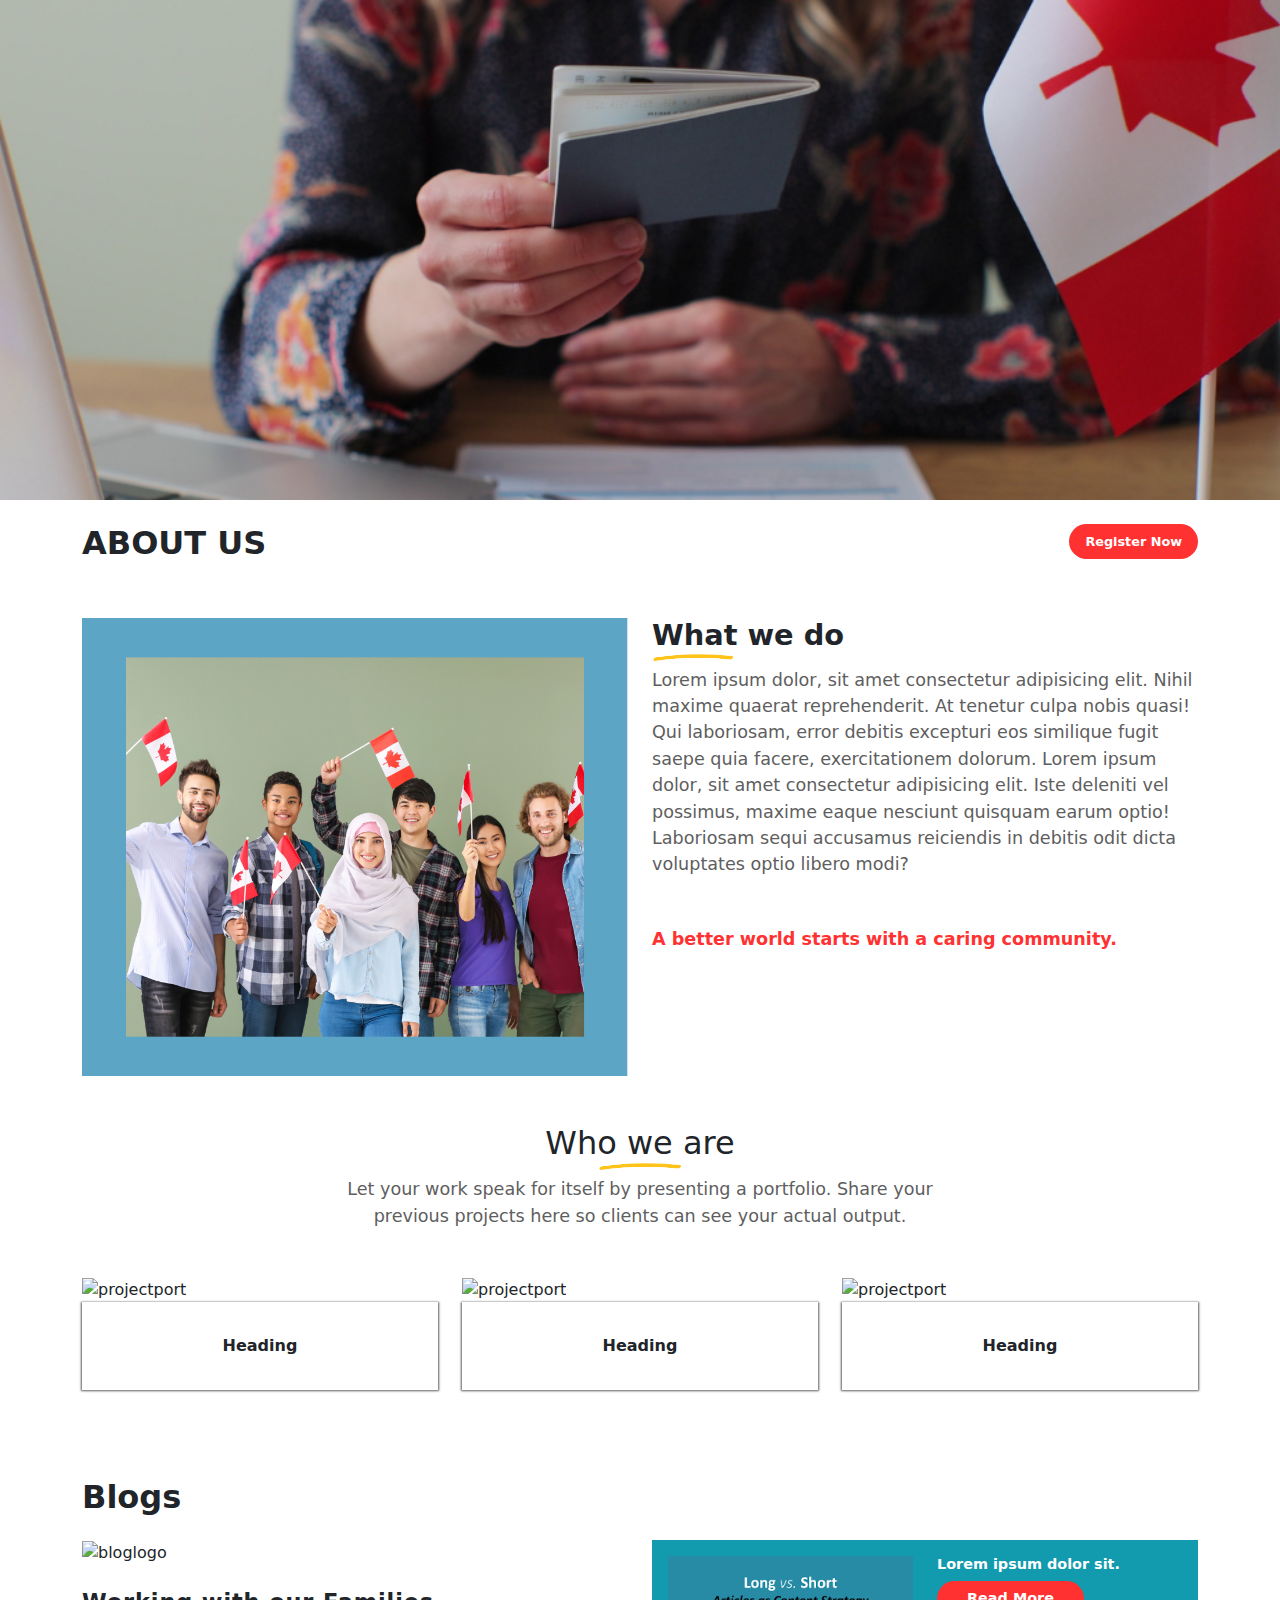
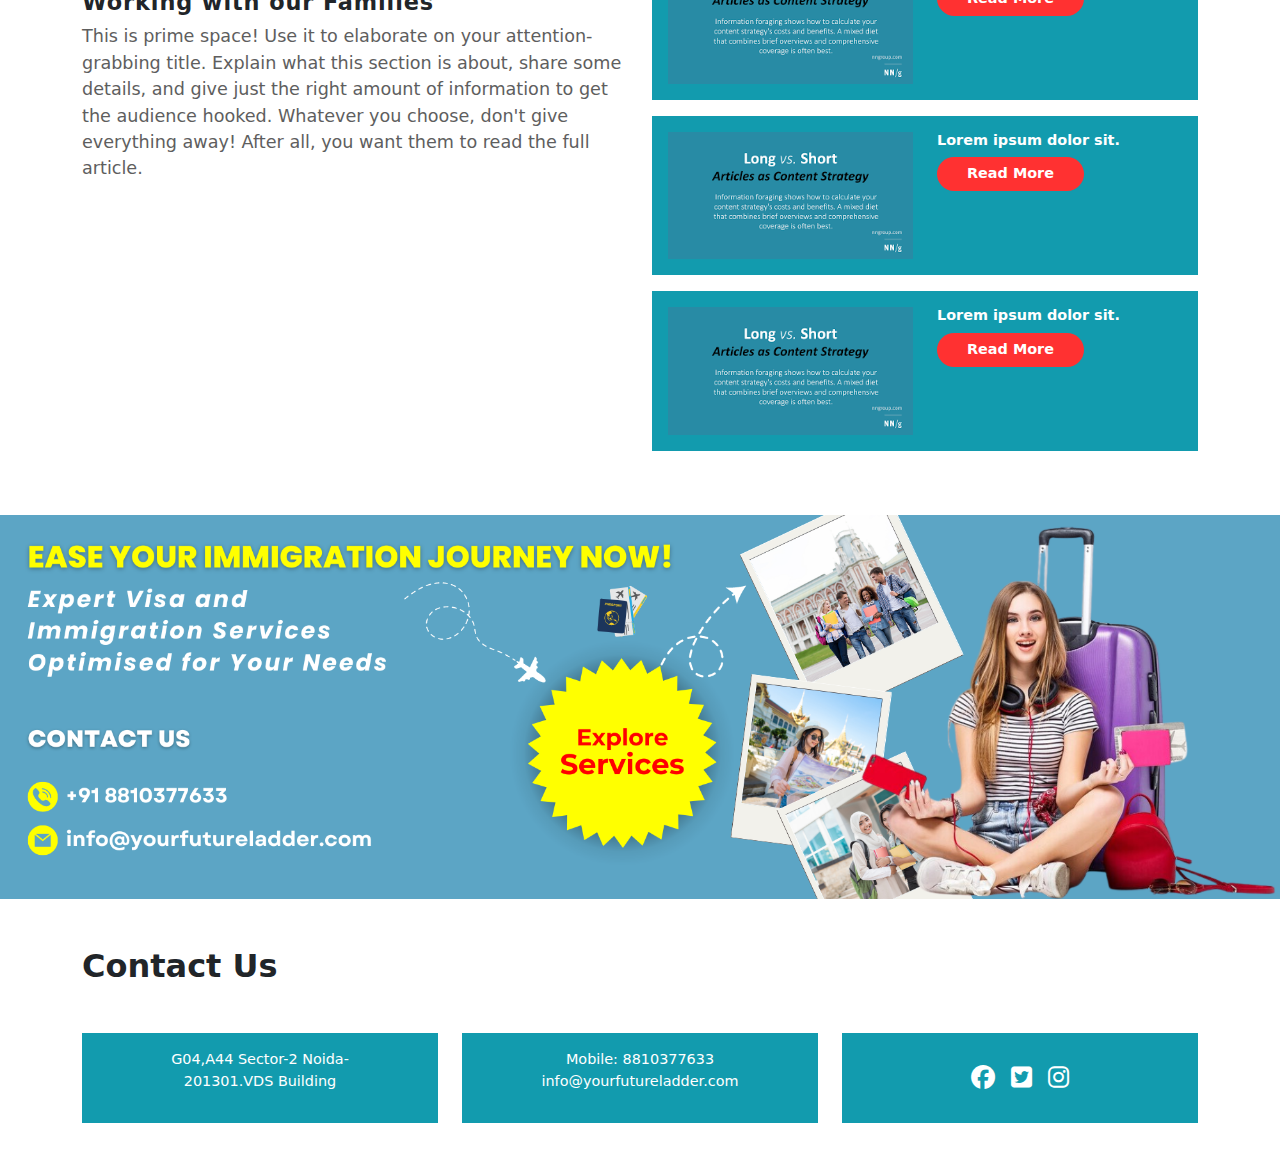
==== Pages/About.html @ d1cf2fad "worked on services, about, pop-up" ====
<!DOCTYPE html>
<html lang="en">
    <head>
        <meta charset="UTF-8">
        <meta name="viewport" content="width=device-width, initial-scale=1.0">
        <link href="https://cdn.jsdelivr.net/npm/bootstrap@5.3.3/dist/css/bootstrap.min.css" rel="stylesheet">
        <script src="https://cdn.jsdelivr.net/npm/bootstrap@5.3.3/dist/js/bootstrap.bundle.min.js"></script>
        <link rel="stylesheet" href="https://cdnjs.cloudflare.com/ajax/libs/font-awesome/6.5.1/css/all.min.css">
        <title>About US</title>
        <link rel="stylesheet" href="../style.css">
    </head>
    <body>
        <section class="AboutUsBanner mb-5">
            <div>
                <img src="../Images/aboutusbg.png" alt="aboutusbg">
            </div>
            <div class="container">
                <div class="row mt-4">
                    <div class="col-lg-6 text-start">
                        <div class="herobanner">
                            <h2 class="aboutHead">ABOUT US</h2>
                        </div>
                    </div>
                    <div class="col-lg-6 text-end">
                        <button class="registerbtn">Register Now</button>
                    </div>
                </div>
            </div>
        </section>
        <section class="Whatdo mb-5">
            <div class="container">
                <div class="row">
                    <div class="col-lg-6 col-md-12 col-sm-12 col-12">
                        <div>
                            <img src="../Images/comunityabt.png" alt="comunityabt">
                        </div>
                    </div>
                    <div class="col-lg-6 col-md-12 col-sm-12 col-12">
                        <div class="rightWrapperlogo">
                            <h4 class="wrapperHead">What we do</h4>
                            <label class="linelogo">
                                <img src="../Images/linelogo.png" alt="linelogo">
                            </label>
                            <p class="wrapperpara mb-5">Lorem ipsum dolor, sit amet consectetur adipisicing elit. Nihil maxime quaerat reprehenderit. At tenetur culpa nobis quasi! Qui laboriosam, error debitis excepturi eos similique fugit saepe quia facere, exercitationem dolorum. Lorem ipsum dolor, sit amet consectetur adipisicing elit. Iste deleniti vel possimus, maxime eaque nesciunt quisquam earum optio! Laboriosam sequi accusamus reiciendis in debitis odit dicta voluptates optio libero modi?</p>
                            <p class="innerpara">A better world starts with a caring community.</p>
                        </div>
                    </div>
                </div>
            </div>
        </section>
        <section class="cardBox mb-5">
            <div class="container">
                <div>
                    <h2 class="whoHead">Who we are</h2>
                    <label class="linelogo">
                        <img src="../Images/linelogo.png" alt="linelogo">
                    </label>
                    <p class="whoPara">Let your work speak for itself by presenting a portfolio. Share your previous projects here so clients can see your actual output.</p>
                </div>
                <div class="row mt-5">
                    <div class="col-lg-4 col-md-12 col-sm-12 col-12 mb-4">
                        <div class="projectPortfolio">
                            <img src="../Images/projectport.jpg" alt="projectport">
                        </div>
                        <div class="projectPortfolio">
                            <p class="projectPara">Heading</p>
                        </div>
                    </div>
                    <div class="col-lg-4 col-md-12 col-sm-12 col-12 mb-4">
                        <div class="projectPortfolio">
                            <img src="../Images/projectport.jpg" alt="projectport">
                        </div>
                        <div class="projectPortfolio">
                            <p class="projectPara">Heading</p>
                        </div>
                    </div>
                    <div class="col-lg-4 col-md-12 col-sm-12 col-12 mb-4">
                        <div class="projectPortfolio">
                            <img src="../Images/projectport.jpg" alt="projectport">
                        </div>
                        <div class="projectPortfolio">
                            <p class="projectPara">Heading</p>
                        </div>
                    </div>
                </div>
            </div>
        </section>
        <section class="Blogs mb-5">
            <div class="container">
                <div class="blogWrapper mb-4">
                    <h2 class="blogHead">Blogs</h2>
                </div>
                <div class="row">
                    <div class="col-lg-6">
                        <div>
                            <img
                                src="../Images/bloglogo.jpg"
                                alt="bloglogo"
                                class="w-100"
                                style="height: 270px;"
                            >
                        </div>
                        <div class="BlogInner mt-4">
                            <h4 class="InnerHead">Working with our Families</h4>
                            <p class="InnerPara">This is prime space! Use it to elaborate on your attention-grabbing title. Explain what this section is about, share some details, and give just the right amount of information to get the audience hooked. Whatever you choose, don't give everything away! After all, you want them to read the full article.</p>
                        </div>
                    </div>
                    <div class="col-lg-6">
                        <div class="Readblogbg mb-3">
                            <div class="row">
                                <div class="col-lg-6">
                                    <div class="blogrightbox">
                                        <img src="../Images/downloadbannerside.png" alt="downloadbannerside" class="w-100">
                                    </div>
                                </div>
                                <div class="col-lg-6">
                                    <div class="blogrightbox">
                                        <h2 class="bloggHead">Lorem ipsum dolor sit.</h2>
                                        <button class="readMorebtn">Read More</button>
                                    </div>
                                </div>
                            </div>
                        </div>
                        <div class="Readblogbg mb-3">
                            <div class="row">
                                <div class="col-lg-6">
                                    <div class="blogrightbox">
                                        <img src="../Images/downloadbannerside.png" alt="downloadbannerside" class="w-100">
                                    </div>
                                </div>
                                <div class="col-lg-6">
                                    <div class="blogrightbox">
                                        <h2 class="bloggHead">Lorem ipsum dolor sit.</h2>
                                        <button class="readMorebtn">Read More</button>
                                    </div>
                                </div>
                            </div>
                        </div>
                        <div class="Readblogbg mb-3">
                            <div class="row">
                                <div class="col-lg-6">
                                    <div class="blogrightbox">
                                        <img src="../Images/downloadbannerside.png" alt="downloadbannerside" class="w-100">
                                    </div>
                                </div>
                                <div class="col-lg-6">
                                    <div class="blogrightbox">
                                        <h2 class="bloggHead">Lorem ipsum dolor sit.</h2>
                                        <button class="readMorebtn">Read More</button>
                                    </div>
                                </div>
                            </div>
                        </div>
                    </div>
                </div>
            </div>
        </section>
        <section class="Banner mb-5">
            <div class="immigrateBanner">
                <img src="../Images/visaimmigrationservice.png" alt="visaimmigrationservice">
            </div>
        </section>
        <section class="ContactUs mb-5">
            <div class="container">
                <div class="ContactTop">
                    <h2 class="contactHead">Contact Us</h2>
                </div>
                <div class="row mt-5">
                    <div class="col-lg-4">
                        <div class="contactabtbg">
                            <p class="contactdetail">G04,A44 Sector-2 Noida-201301.VDS Building</p>
                        </div>
                    </div>
                    <div class="col-lg-4">
                        <div class="contactabtbg">
                            <p class="contactdetail">Mobile: 8810377633</p>
                            <p class="contactdetail">info@yourfutureladder.com</p>
                        </div>
                    </div>
                    <div class="col-lg-4">
                        <div class="contactabtbg d-flex align-items-center justify-content-center">
                            <span>
                                <i class="fa-brands fa-facebook fa-xl mx-2" style="color: #ffffff;"></i>
                            </span>
                            <span>
                                <i class="fa-brands fa-square-twitter fa-xl mx-2" style="color: #ffffff;"></i>
                            </span>
                            <span>
                                <i class="fa-brands fa-instagram fa-xl mx-2" style="color: #ffffff;"></i>
                            </span>
                        </div>
                    </div>
                </div>
            </div>
        </section>
    </body>
</html>
---- style.css ----
* {
    padding: 0px;
    margin: 0px;
    box-sizing: border-box;
    list-style-type: none;
}

html,
body {
    overflow-x: hidden;
}

/************NAVBAR SECTION START**************/

.NavMenu {
    background-color: #ffffff;
    border: 1px solid #ffffff;
}

.Navbar .weblogo img {
    width: 100%;
    mix-blend-mode: multiply;
    height: 50px;
    margin: 10px 0px;
}

.Navbar ul {
    float: right;
}

.Navbar ul #crosslogo {
    display: none;
    color: #ffffff;
}

.Navbar ul li {
    display: inline-block;
    line-height: 70px;
    margin: 0px 20px;
}

.Navbar ul li a {
    font-size: 1.2rem;
    color: #56afd9;
    font-weight: 700;
    text-decoration: none;
}

.Navbar ul li a:hover {
    color: red;
    border-bottom: 1px solid red;
    border-bottom-width: 2px;
    font-weight: 600;
}

.Navbar #logo {
    float: right;
    line-height: 70px;
    color: #56afd9;
    cursor: pointer;
    display: none;
}

.Navbar .connectWith {
    display: inline-block;
    padding: 0.5rem 0.9rem;
    background-color: red;
    color: #fff;
    border: none;
    border-radius: 5px;
    font-size: 0.9rem;
    font-weight: 700;
    text-decoration: none;
    box-shadow: 0 4px 6px rgba(0, 0, 0, 0.1);
    animation: popUp 2s infinite alternate;
}

@keyframes popUp {

    0%,
    100% {
        transform: scale(1);
        box-shadow: 1px 1px 6px 2px #5E5E5E;
    }

    50% {
        transform: scale(1.1);
        box-shadow: 0px 0px 2px 1px #000;
    }
}


/***********TOP HEADER SECTION START************/

.HomeBannerWrapper {
    background: url('./Images/visaimmigrationconsultant.png');
    background-repeat: no-repeat;
    height: 620px;
    background-size: 100%;
}

.HomeBannerWrapper .topBannerRight {
    max-width: 560px;
}

.HomeBannerWrapper .topBannerRight .visaImmigrate {
    color: #ffffff;
    font-weight: bolder;
    text-align: right;
    letter-spacing: 1.5px;
    margin-top: 30px;
    text-transform: capitalize;
    font-size: 1.6rem;
    text-shadow: 0px 1px 0px #000;
}

.HomeBannerWrapper .topBannerRight .consultIndia {
    color: #ffffff;
    font-weight: bolder;
    text-align: right;
    display: block;
    font-size: 2.2rem;

}

.HomeBannerWrapper .topBannerRight .pathChoose .pathChooseHead {
    color: #60a1eb;
    font-weight: bolder;
    text-shadow: 0px 0.5px 0px #000;
}

.HomeBannerWrapper .topBannerRight .pathChoose .pathMenu a:hover {
    transform: scale(1.07);
}

.HomeBannerWrapper .topBannerRight .pathChoose .pathMenu a {
    background-color: #00BF63;
    padding: 0.7rem 0.9rem;
    border-radius: 6px;
    margin-bottom: 25px;
    display: inline-block;
    width: 70%;
    text-decoration: none;
    color: #ffffff;
    font-size: 1rem;
    font-weight: 700;
}

.HomeBannerWrapper .connectUs {
    background-color: red;
    color: #ffffff;
    font-size: 1rem;
    font-weight: 700;
    border: none;
    outline: none;
    padding: 0.5rem 1rem;
    border-radius: 6px;
    width: 40%;
    margin: auto;
    margin-top: 100px;
}

/************FORM BOX SECTION START************/

.FormBox {
    background: url('./Images/FormBoxbg.png');
    background-repeat: no-repeat;
    background-size: cover;
    width: 100%;
}

.FormBox .Consultant {
    font-size: 1.8rem;
    font-weight: bolder;
    letter-spacing: 1px;
    margin-bottom: 20px;
}

.FormBox .bookAppoint {
    font-size: 1.8rem;
    color: red;
    font-weight: bolder;
    letter-spacing: 1px;
}

.FormBox .FormMenu .textLabel {
    font-size: 1.1rem;
    font-weight: 700;
    color: #ffffff;
}

.FormBox .QueryNow .enqueryImmediate {
    border: none;
    outline: none;
    font-size: 0.9rem;
    background-color: red;
    color: #ffffff;
    border-radius: 6px;
    text-decoration: none;
    padding: 0.4rem 0.9rem;
    display: inline-block;
    margin-bottom: 30px;
    font-weight: bolder;
}

.FormBox .FormMenu input[type="text"] {
    width: 100%;
    padding: 0.4rem 0.9rem;
    border: none;
    margin: 6px 0px;
    outline: none;
    border-radius: 6px;
    box-shadow: 0px 0px 2px 0px #5E5E5E;
    font-size: 0.9rem;
}

.FormBox .FormMenu input[type="email"] {
    width: 100%;
    padding: 0.4rem 0.9rem;
    border: none;
    margin: 6px 0px;
    outline: none;
    border-radius: 6px;
    box-shadow: 0px 0px 2px 0px #5E5E5E;
    font-size: 0.9rem;
}

.FormBox .FormMenu textarea {
    width: 100%;
    padding: 0.3rem 0.9rem;
    border: none;
    margin: 6px 0px;
    outline: none;
    border-radius: 6px;
    box-shadow: 0px 0px 2px 0px #5E5E5E;
    font-size: 1rem;
    margin-bottom: 20px;
}

.FormBox .FormMenu select {
    width: 100%;
    padding: 0.4rem 0.9rem;
    border: none;
    margin: 6px 0px;
    outline: none;
    border-radius: 6px;
    box-shadow: 0px 0px 2px 0px #5E5E5E;
    font-size: 1rem;
    margin-bottom: 20px;
}

.FormBox .FormMenu .formErrror {
    font-size: 0.8rem;
    color: red;
    font-weight: 700;
}

.FormBox .FormLogo img {
    width: 100%;
    height: 100%;
    margin-left: 60px;
}

.FormBox .AboutLogo {
    font-size: 2.8rem;
    color: #ffffff;
    font-weight: bolder;
    margin-left: 0px;
    text-align: end;
    line-height: 40px;
}

/*************STUDY VISA CONSULTANT**************/

.studyVisaConsultant .studyVisaHead {
    font-size: 1.8rem;
    font-weight: bolder;
    text-align: center;
    font-weight: 600;
    margin-bottom: 1px;
}

.studyVisaConsultant .studyVisaCont {
    color: #5E5E5E;
    font-weight: 500;
}

.studyVisaConsultant .linelogo {
    display: block !important;
    width: 15%;
    margin: auto;
}

.studyVisaConsultant .linelogo img {
    width: 60%;
    display: block;
    margin-bottom: 5px;
    margin: auto;
}

.studyVisaConsultant .Enquiryimmediate {
    border: none;
    outline: none;
    color: red;
    box-shadow: 0px 0px 2px 0px #5E5E5E;
    padding: 0.3rem 0.9rem;
    text-decoration: none;
    display: block;
    margin: auto;
    width: 20%;
    text-align: center;
    border-radius: 6px;
    font-weight: bolder;
    margin-top: 20px;
}

/************MIGRATION BG INDIA***********/

.migrationbgIndia {
    background: linear-gradient(0deg, #87c7e7, transparent);
    width: 100%;
}

.migrationbgIndia .leadinglogo img {
    width: 705px;
}

.migrationbgIndia .righrSideBox .consultIndia {
    font-size: 1.8rem;
    font-weight: bolder;
    text-align: center;
    letter-spacing: 2px;
    margin-bottom: 1px;
}

.migrationbgIndia .righrSideBox .linelogo {
    display: block !important;
    width: 30%;
    margin: auto;
}

.migrationbgIndia .righrSideBox .linelogo img {
    width: 60%;
    display: block;
    margin-bottom: 5px;
    margin: auto;
}

.migrationbgIndia .aboutLead .box1 {
    background-color: red;
    padding: 0.4rem 0.9rem;
    width: 50%;
    height: 70px;
    border-radius: 6px;
    margin: auto;
    margin-bottom: 10px;
}

.migrationbgIndia .aboutLead .box1 .infocompany {
    font-size: 1.2rem;
    color: #ffffff;
    font-weight: 600;
    text-align: center;
    margin-bottom: 2px;
    margin-top: 4px;
    font-weight: bolder;
}

.migrationbgIndia .aboutLead .box1 .totalwork {
    font-size: 0.8rem;
    color: #ffffff;
    text-align: center;
    margin-bottom: 0px;
    font-weight: bolder;
}

.migrationbgIndia .aboutLead .box2 {
    background-color: red;
    padding: 0.4rem 0.9rem;
    width: 50%;
    height: 70px;
    border-radius: 6px;
    margin: auto;
    margin-bottom: 10px;
}

.migrationbgIndia .aboutLead .box2 .infocompany {
    font-size: 1.2rem;
    color: #ffffff;
    font-weight: 600;
    text-align: center;
    margin-bottom: 2px;
    margin-top: 4px;
    font-weight: bolder;
}

.migrationbgIndia .aboutLead .box2 .totalwork {
    font-size: 0.8rem;
    color: #ffffff;
    text-align: center;
    margin-bottom: 0px;
    font-weight: bolder;
}

.migrationbgIndia .aboutLead .box3 {
    background-color: red;
    padding: 0.4rem 0.9rem;
    width: 50%;
    height: 70px;
    border-radius: 6px;
    margin: auto;
}

.migrationbgIndia .aboutLead .box3 .infocompany {
    font-size: 1.2rem;
    color: #ffffff;
    font-weight: 600;
    text-align: center;
    margin-bottom: 2px;
    margin-top: 4px;
    font-weight: bolder;
}

.migrationbgIndia .aboutLead .box3 .totalwork {
    font-size: 0.8rem;
    color: #ffffff;
    text-align: center;
    margin-bottom: 0px;
    font-weight: bolder;
}

.migrationbgIndia .buisnessPartner img {
    mix-blend-mode: multiply;
    margin: auto;
    width: 900px;
    height: 100px;
}

/*************OUR SERVICES**************/

.OurServices .TopHeadMenu .servicesCont {
    font-size: 1rem;
    color: #000;
    text-align: center;
    margin-bottom: 0px;
    font-weight: 600;
}

.OurServices .TopHeadMenu .OurWork {
    font-size: 1.8rem;
    color: #000;
    text-align: center;
    margin-bottom: 1px;
    font-weight: bolder;
}

.OurServices .TopHeadMenu .linelogo {
    display: block !important;
    width: 30%;
    margin: auto;
}

.OurServices .TopHeadMenu .linelogo img {
    width: 30%;
    display: block;
    margin-bottom: 5px;
    margin: auto;
}

.OurServices .seviceDetailsbg {
    background: linear-gradient(0deg, #87c7e7, transparent);
    width: 100%;
}

.OurServices .detailServiceProvide {
    box-shadow: 0px 0px 2px 0px #5E5E5E;
    padding: 2rem;
    width: 100%;
    background-color: #ffffff;
    border-radius: 6px;
}

.OurServices .detailServiceProvide:hover {
    transform: translateY(-10px);
    transition: all .5s ease-in-out;
    cursor: pointer;
}

.OurServices .detailServiceProvide img {
    width: 25%;
    margin: auto;
    display: block;
    margin-bottom: 15px;
}

.OurServices .detailServiceProvide .workDetail {
    font-size: 1.2rem;
    text-align: center;
    color: #000;
    margin-bottom: 2px;
}

.OurServices .detailServiceProvide .workDetailCont {
    font-size: 0.9rem;
    text-align: center;
}

/************COUNTRIES OFFER**************/

.Countries .counteryhead {
    font-size: 1.8rem;
    color: #000;
    text-align: center;
    margin-bottom: 1px;
    font-weight: bolder;
}

.Countries .linelogo {
    display: block !important;
    width: 30%;
    margin: auto;
}

.Countries .linelogo img {
    width: 30%;
    display: block;
    margin-bottom: 5px;
    margin: auto;
}

.Countries .counteryPara {
    font-size: 0.9rem;
    text-align: center;
    color: #000;
    font-weight: bold;
}

.featured-imagebox {
    margin: 15px 0;
}

.featured-imagebox,
.featured-imagebox .featured-thumbnail {
    position: relative;
    overflow: hidden;
}

.featured-imagebox .featured-thumbnail img {
    -moz-transform: scale(1);
    -webkit-transform: scale(1);
    -ms-transform: scale(1);
    transform: scale(1);
    width: 100%;
    -webkit-transition: all .6s ease-in-out;
    -moz-transition: all .6s ease-in-out;
    -ms-transition: all .6s ease-in-out;
    -o-transition: all .6s ease-in-out;
}

.featured-imagebox:hover .featured-thumbnail img {
    -moz-transform: scale(1.09);
    -webkit-transform: scale(1.09);
    -ms-transform: scale(1.09);
    transform: scale(1.09);
}

.featured-imagebox .featured-content .featured-title h3 {
    text-overflow: ellipsis;
    overflow: hidden;
    display: -webkit-box;
    -webkit-line-clamp: 2;
    -webkit-box-orient: vertical;
}

.prt-box-view-overlay,
.prt-box-view-content-inner {
    position: relative;
    overflow: hidden;
}

.prt-box-view-overlay:before,
.prt-box-view-content-inner:before {
    position: absolute;
    content: "";
    left: 0;
    width: 100%;
    height: 100%;
    text-align: center;
    z-index: 1;
    opacity: 0;
    -webkit-transition: all .4s ease-out;
    transition: all .4s ease-out;
}

div:hover>.prt-box-view-overlay:before,
div:hover>.prt-box-view-content-inner:before {
    opacity: .7;
}

.slick_slider .featured-imagebox {
    margin-bottom: 0;
    margin-top: 0;
}

.bg-base-dark .featured-imagebox .featured-title h3 a,
.bg-base-skin .featured-imagebox .featured-title h3 a {
    color: var(--base-white);
}

.bg-base-dark .featured-imagebox .featured-title h3 a:hover {
    color: var(--base-skin);
}

.bg-base-dark .featured-imagebox .featured-desc p,
.bg-base-skin .featured-imagebox .featured-desc p {
    color: rgba(255, 255, 255, 0.80);
}


/* post */
.featured-imagebox-post {
    overflow: visible;
}

.featured-imagebox-post .featured-content .post-meta span {
    display: inline-block;
    position: relative;
    margin-right: 25px;
    font-size: 14px;
    line-height: 14px;
    margin-bottom: 10px;
}

.featured-imagebox-post .featured-content .post-meta span,
.featured-imagebox-post .featured-content .post-meta span a {
    color: #797979;
}

.featured-imagebox-post .featured-content .post-meta span:last-child {
    margin-right: 0;
}

.featured-imagebox-post .featured-content .post-meta span:not(:last-child):after {
    position: absolute;
    display: inline-block;
    content: "";
    background-color: #cacaca;
    width: 1px;
    height: 100%;
    vertical-align: middle;
    top: 0;
    right: -15px;
}

.featured-imagebox-post .featured-content .post-meta span i {
    padding-right: 4px;
    font-size: 14px;
    line-height: 0;
}

.featured-imagebox-post .featured-content .post-meta span i.fa-comments-o {
    font-size: 16px;
}

.featured-imagebox-post .prt-box-post-date .prt-entry-date {
    color: var(--base-white);
    display: inline-block;
    padding: 20px 8px;
    z-index: 2;
    font-size: 15px;
}

.prt-box-post-date .prt-entry-date .entry-month,
.prt-box-post-date .prt-entry-date .entry-year {
    font-size: 16px;
    line-height: 1;
    display: block;
    font-weight: 700;
    text-transform: capitalize;
}

.post-category {
    display: inline-block;
    border-radius: 6px;
    font-size: 14px;
    line-height: 1;
    padding: 6px 10px;
    color: var(--base-white);
    margin-bottom: 15px;
}

.post-bottom.prt-post-link {
    display: flex;
}

.prt-post-format-video {
    position: relative;
    overflow: hidden;
    padding-bottom: 67.5%;
    padding-top: 25px;
    height: 0;
    border-radius: 5px;
}

.prt-post-format-video iframe {
    position: absolute;
    top: 0;
    left: 0;
    width: 100%;
    height: 100%;
    border: none;
}

/* post-1 */
.featured-imagebox-post.style1 {
    padding: 35px 10px 44px 15px;
    text-align: left;
    margin-left: -80px;
}

.featured-imagebox-post.style1 .post-meta span {
    border-bottom: 1px solid var(--base-bodyfont-color);
    font-size: 13px;
    line-height: 14px;
    font-weight: 500;
    color: var(--base-bodyfont-color);
    text-transform: uppercase;
}

.featured-imagebox-post.style1 .post-meta {
    position: relative;
    margin-bottom: 10px;
}

.featured-imagebox-post.style1 .post-meta:after {
    position: absolute;
    content: "";
    height: 16px;
    width: 1px;
    left: 45px;
    top: 3px;
    background-color: var(--base-bodyfont-color);
    margin-top: 3px;
}

.featured-imagebox-post.style1 .post-meta a {
    padding-right: 23px;
}

.featured-imagebox-post.style1 .featured-title h3 {
    font-size: 26px;
    line-height: 37px;
    position: relative;
}


/* featured-imagebox-services.style1*/
.featured-imagebox-services.style1 {
    position: relative;
    padding-bottom: 20px;
    overflow: hidden;
    padding-right: 2px;
}

.featured-imagebox-services.style1 .featured-thumbnail img {
    transform: translateY(-60px) scale(1.5);
    transition: all 1s ease-in;
}

.featured-imagebox-services.style1 .featured-content {
    position: relative;
    padding: 20px 20px 7px;
    margin: -35px 40px 14px;
    z-index: 2;
    text-align: center;
    background-color: var(--base-white);
    border: 1px solid #dfdfdf;
}

.featured-imagebox-services.style1:hover .featured-thumbnail img {
    transform: translateY(0) scale(1.5);
}

.featured-imagebox-services.style1:hover .featured-details-wrap {
    opacity: 0;
    transform: translateY(100%);
    transition: all 0.5s ease;
}

.featured-imagebox-services.style1 .featured-explore-more {
    text-align: center;
}

.featured-imagebox-services.style1 .featured-explore-more a {
    text-transform: capitalize;
    font-weight: 600;
}

.featured-imagebox-services.style1:hover .services-details-box {
    transform: translateY(-91%);
    opacity: 1;
    transition: all 0.5s ease;
}

.featured-imagebox-services.style1:hover .services-details-box h3 a:not(:hover),
.featured-imagebox-services.style1:hover .services-desc {
    color: var(--base-white);
}

.featured-imagebox-services.style1 .services-details-box {
    transform: translateY(-80%);
    opacity: 0;
    transition: all 0.5s ease;
    margin: 0 40px;
    position: absolute;
}

.featured-imagebox-services.style1 .services-content {
    background-color: var(--base-dark);
    border: none;
    position: static;
    padding: 0;
    text-align: center;
    margin: 0;
    padding-top: 27px;
}

.featured-imagebox-services.style1 .services-details-box .services-content .services-desc {
    border-top: 1px solid rgba(255, 255, 255, 0.11);
    padding: 25px 25px 12px 25px;
    -webkit-transition: all .3s ease 0s;
    -moz-transition: all .3s ease 0s;
    -ms-transition: all .3s ease 0s;
    -o-transition: all .3s ease 0s;
    transition: all .3s ease 0s;
    color: var(--base-white);
    overflow: hidden;
}

.featured-imagebox-services.style1 .services-details-box .services-content .services-desc p {
    overflow: hidden;
    display: -webkit-box;
    -webkit-line-clamp: 3;
    -webkit-box-orient: vertical;
    color: rgba(255, 255, 255, 0.80);
}

.featured-imagebox-services.style1 .services-details-wrap .services-explore-more a {
    padding: 16px 15px 20px;
    display: block;
    text-align: center;
    font-weight: 600;
    text-transform: capitalize;
    color: var(--base-white);
    background-color: var(--base-skin);
}

/* featured-imagebox-services.style2*/

.featured-imagebox-services.style2 {
    overflow: hidden;
}

.featured-imagebox-services.style2 .prt-box-view-overlay:before,
.prt-box-view-content-inner:before {
    content: '';
    background: linear-gradient(to bottom, rgba(0, 0, 0, 0) 0%, rgb(0 0 0) 100%);
    width: 100%;
    height: 100%;
    position: absolute;
    top: 0;
    left: 0;
    z-index: 2;
    opacity: 0.8;
    transition-property: top, opacity;
    transition-duration: .3s;
}

.featured-imagebox-services.style2:hover .featured-thumbnail:before {
    top: 0;
    opacity: 0.5;
}

.featured-imagebox-services.style2 .featured-thumbnail:before {
    content: '';
    background: var(--base-dark);
    height: 100%;
    width: 100%;
    opacity: 0;
    position: absolute;
    left: 0;
    top: 100%;
    z-index: 1;
    transition: border-radius .5s ease-out, top .5s ease-out, opacity .3s ease-out;
}

.featured-imagebox-services.style2:hover .prt-box-view-overlay img {
    transform: scale(1.2);
}

.featured-imagebox-services.style2 .prt-box-view-overlay img {
    transform: scale(1.1);
    transition: all 0.35s ease 0s;
}

.featured-imagebox-services.style2 .featured-content {
    position: absolute;
    top: auto;
    bottom: 0;
    color: var(--base-white);
    padding: 20px 24px 20px 33px;
    z-index: 9;
}

.featured-imagebox-services.style2 .featured-title h3 {
    margin-bottom: 10px;
}

.featured-imagebox-services.style2 .featured-title h3 a {
    color: var(--base-white);
}

.featured-imagebox-services.style2 .featured-content .featured-desc p {
    color: rgb(255, 255, 255, .80);
    overflow: hidden;
    display: -webkit-box;
    -webkit-line-clamp: 2;
    -webkit-box-orient: vertical;
}

/* style1 */
.prt-portfolio-format-video {
    position: relative;
    overflow: hidden;
    padding-bottom: 100%;
    padding-top: 0;
    height: 0;
}

.prt-portfolio-format-video iframe {
    position: absolute;
    top: 0;
    left: 0;
    width: 100%;
    height: 100%;
    border: none;
}

/* process-box */
.featured-imagebox-procedure {
    text-align: center;
    overflow: visible;
}

.featured-imagebox-procedure .featured-thumbnail {
    overflow: hidden;
    display: inline-block;
    margin-bottom: 15px;
}

.featured-imagebox-procedure .featured-thumbnail img {
    border-radius: 50%;
    min-width: auto;
    width: auto;
    transition: all 0.8s ease 0s;
    border-radius: 0;
    overflow: hidden;
}

.featured-imagebox-procedure .featured-thumbnail img,
.featured-imagebox-procedure:hover .featured-thumbnail img {
    transform: unset;
}

.featured-imagebox-procedure .featured-content {
    padding: 5px 15px 0px;
}

.featured-imagebox-procedure .featured-title h3 {
    font-size: 20px;
    line-height: 30px;
    margin-bottom: 8px;
}

.featured-imagebox-procedure .featured-desc p {
    margin-bottom: 0;
}

.featured-imagebox-procedure .process-num span {
    font-size: 14px;
    font-weight: 700;
}

.featured-imagebox-procedure .image-procedure .featured-thumbnail {
    position: relative;
    transition: all 500ms ease;
}

.featured-imagebox-procedure:hover .image-procedure .featured-thumbnail {
    transform: translateY(-10px);
}

.featured-imagebox-procedure .featured-thumbnail {
    position: relative;
    display: inline-block;
    vertical-align: top;
    border-radius: 50%;
    border: 2px solid var(--base-skin);
}

.featured-imagebox-procedure .image-procedure .featured-thumbnail img {
    padding: 15px;
    position: relative;
    overflow: hidden;
    border-radius: 50%;
    height: 200px;
    width: 200px;
}

.featured-imagebox-procedure .featured-thumbnail:after {
    content: '';
    background: rgba(0, 0, 0, 0.3);
    width: 85%;
    height: 85%;
    position: absolute;
    top: 15px;
    left: 15px;
    right: 15px;
    bottom: 15px;
    margin: auto;
    border-radius: 50%;
}

.featured-imagebox-procedure .process-num {
    position: absolute;
    text-align: center;
    top: 45%;
    bottom: auto;
    left: 0;
    right: 0;
}

.featured-imagebox-procedure .process-num .number {
    font-size: 70px;
    font-weight: 700;
    -webkit-text-stroke-width: 1px;
    -webkit-text-stroke-color: var(--base-white);
    -webkit-text-fill-color: transparent;
    position: relative;
    z-index: 1;
}

/*featured-imagebox-team*/
/*style1*/
.featured-imagebox-team.style1 {
    overflow: hidden;
}

.featured-imagebox-team.style1 .featured-imagebox-inner {
    text-align: center;
    position: relative;
    display: block;
    background-color: var(--base-grey);
    padding: 30px 0px 27px;
    border: 1px solid #ced7e4;
    width: calc(100% - 24px);
    transition: all 0.5s ease;
    z-index: 1;
}

.featured-imagebox-team.style1 .featured-thumbnail {
    border-radius: 50%;
    width: 150px;
    height: 150px;
    overflow: hidden;
    margin: 0 auto;
    border: 5px solid var(--base-white);
}

.featured-imagebox-team.style1 .featured-content {
    padding-top: 17px;
}

.featured-imagebox-team.style1 .featured-title h3 {
    margin-bottom: 0;
    transition: all 0.5s ease;
}

.featured-imagebox-team.style1 .featured-title span {
    transition: all 0.5s ease;
}

.featured-imagebox-team.style1 .featured-imagebox-inner:before {
    position: absolute;
    content: '';
    background-color: var(--base-dark);
    width: 100%;
    height: 100%;
    left: 0px;
    top: 0px;
    right: 0px;
    bottom: 0px;
    margin: auto;
    transform: scale(0);
    transition: all 0.5s ease;
    z-index: -1;
}

.featured-imagebox-team.style1 .prt-media-link {
    background-color: var(--base-white);
    width: 47px;
    text-align: center;
    border-radius: 30px;
    position: absolute;
    z-index: 3;
    right: -23px;
    top: 50%;
    transform: translateY(-50%);
    border: 1px solid #ced7e4;
}

.featured-imagebox-team.style1 .prt-link-mail,
.featured-imagebox-team.style1 .media-block {
    text-align: center;
    display: block;
    padding: 16px 5px 12px;
}

.featured-imagebox-team.style1 .prt-link-mail:after {
    position: absolute;
    content: '';
    background-color: #e9e9e9;
    width: 34px;
    height: 1px;
    left: 5px;
    bottom: 52px;
}

.featured-imagebox-team.style1 .media-block {
    position: relative;
}

.featured-imagebox-team.style1 .media-block .social-icons {
    position: absolute;
    display: flex;
    align-items: center;
    justify-content: center;
    top: 8px;
    right: 50px;
    height: 46px;
    width: 100px;
    padding: 15px 0 15px;
    background-color: var(--base-white);
    border-radius: 5px;
    opacity: 0;
    visibility: hidden;
    box-shadow: 0px 0px 30px 0px rgb(0 0 0 / 10%);
    transition: all 0.5s ease;
    list-style-type: none;
}

.featured-imagebox-team.style1 .media-block .social-icons:before {
    position: absolute;
    content: '';
    background-color: var(--base-white);
    width: 10px;
    height: 10px;
    top: 17px;
    right: -4px;
    transform: rotate(45deg);
}

.featured-imagebox-team.style1:hover .featured-title h3 a,
.featured-imagebox-team.style1:hover .featured-title span {
    color: var(--base-white);
    transition: all 0.5s ease;
}

.featured-imagebox-team.style1:hover .featured-imagebox-inner:before {
    transform: scale(1.0);
    transition: all 0.5s ease;
}

.featured-imagebox-team.style1:hover .featured-thumbnail img {
    transform: scale(1.0);
}

.featured-imagebox-team.style1 .media-block:hover .social-icons {
    visibility: visible;
    opacity: 1;
    right: 60px;
    transition: all 0.5s ease;
}

.featured-imagebox-team.style1 .media-btn i:hover {
    color: var(--base-skin);
}

/*style2*/
.featured-imagebox-team.style2 {
    position: relative;
}

.featured-imagebox-team.style2 .featured-content {
    background-color: var(--base-white);
    text-align: center;
    padding: 15px 0;
}

.featured-imagebox-team.style2 .featured-title h3 {
    font-size: 18px;
    line-height: 20px;
    font-weight: 600;
    margin-bottom: 0;
}

.featured-imagebox-team.style2 .featured-content .prt-media-link {
    position: absolute;
    top: 0;
    left: -40px;
    right: auto;
    padding: 10px;
    margin-top: 0;
    opacity: 0;
    z-index: 9;
    background-color: var(--base-dark);
    -webkit-transition: .5s all ease;
    -ms-transition: .5s all ease;
    -moz-transition: .5s all ease;
    -o-transition: .5s all ease;
    transition: .5s all ease;
}

.featured-imagebox-team.style2 .social-icons li {
    display: block;
    list-style: none;
    font-size: 16px;
}

.featured-imagebox-team.style2 .social-icons li a {
    font-size: 14px;
    color: var(--base-white);
    position: relative;
}

.featured-imagebox-team.style2 .social-icons li a:hover {
    color: var(--base-skin);
}

.featured-imagebox-team.style2:hover .featured-content .prt-media-link {
    opacity: 1;
    left: 0;
}

/*featured-imagebox-tab*/
.featured-imagebox-tab .featured-content {
    text-align: center;
    padding: 23px 25px 0;
}

.featured-imagebox-tab .featured-title h3 {
    font-size: 22px;
    line-height: 30px;
    font-weight: 500;
    margin-bottom: 10px;
}

.featured-imagebox-tab .featured-desc p {
    margin-bottom: 0;
    overflow: hidden;
    display: -webkit-box;
    -webkit-line-clamp: 2;
    -webkit-box-orient: vertical;
}

.featured-imagebox-tab .img-thumbnail {
    height: 55px;
    width: 55px;
    border-radius: 50%;
    text-align: center;
    border: 3px solid #fff;
    background-size: cover;
    background-repeat: no-repeat;
    position: absolute;
    top: 10px;
    right: 10px;
    transition: all 500ms ease;
    -webkit-box-shadow: 0 1px 2px rgb(0 0 0 / 8%);
    box-shadow: 0 1px 2px rgb(0 0 0 / 8%);
}

.featured-imagebox-tab .featured-thumbnail img {
    transform: translateY(0) scale(1.0);
    transition: transform 0.5s ease-in-out;
}

.featured-imagebox-tab:hover .featured-thumbnail img {
    transform: translateY(-12px) scale(1.0);
    transition: transform 0.5s ease-in-out;
}

.featured-imagebox-tab:hover .img-thumbnail {
    transform: rotateY(180deg);
}

/* portfolio-1 */
.featured-imagebox-portfolio.style1 {
    position: relative;
}

.featured-imagebox-portfolio.style1 .featured-thumbnail {
    display: block;
    position: relative;
    overflow: hidden;
}

.featured-imagebox-portfolio.style1 .featured-thumbnail img {
    width: 100%;
    height: 100%;
    object-fit: cover;
    transition: transform 0.5s ease-in-out;
    transform: translateY(-30px) scale(1.5);
}

.featured-imagebox-portfolio.style1 .featured-thumbnail:after {
    content: '';
    background-color: rgba(0, 5, 7, 1);
    opacity: 0.4;
    width: 100%;
    height: 100%;
    position: absolute;
    top: 0;
    left: 0;
    z-index: 2;
    transition: all 0.5s ease;
}

.featured-imagebox-portfolio.style1 .featured-title h3 {
    text-align: center;
    position: absolute;
    bottom: auto;
    top: 45%;
    left: 0;
    right: 0;
    z-index: 2;
    font-size: 20px;
}

.featured-imagebox-portfolio.style1 .featured-content h3 a {
    color: #ffffff;
    background-image: linear-gradient(#ffffff, #ffffff, #ffffff,
            #ffffff);
    display: inline;
    background-size: 0% 1px, 0 1px;
    background-position: 100% 100%, 0 100%;
    background-repeat: no-repeat;
    transition: background-size 0.4s linear;
    text-decoration: none;
}

.featured-imagebox-portfolio.style1 .featured-content h3 a:hover {
    background-size: 0 1px, 100% 1px;
    color: #ffffff !important;
}

.featured-imagebox-portfolio.style1:hover img {
    transform: translateY(0) scale(1.5);
}

.featured-imagebox-portfolio.style1 .featured-imagebox-wrapper:after {
    content: "";
    position: absolute;
    top: 0;
    left: 0;
    width: 100%;
    height: 100%;
    overflow: hidden;
    background-color: var(--base-dark);
    opacity: 0;
    transform: translateY(-40px) scale(1.5);
    transition: all 1s ease-in;
}

.featured-imagebox-portfolio.style1:hover .featured-imagebox-wrapper:after {
    opacity: 1;
    opacity: 0.2;
    transform: translateY(0) scale(1.5);
}

.featured-imagebox-portfolio.style1:hover .featured-thumbnail {
    -webkit-transform: scale(1);
    transform: scale(1);
}

/*blog*/

/* style1 */
.featured-imagebox-blog.style1 {
    margin: 15px 0 7px;
}

.featured-imagebox-blog.style1 .featured-thumbnail {
    display: inline-block;
    position: relative;
    overflow: hidden;
}

.featured-imagebox-blog.style1 .featured-thumbnail:after {
    content: '';
    background-color: rgba(255, 255, 255, 0.2);
    opacity: 0;
    width: 100%;
    height: 100%;
    position: absolute;
    top: 0;
    left: 0;
    z-index: 2;
    transition: all 0.5s ease;
}

.featured-imagebox-blog.style1 .featured-content .post-meta {
    margin-bottom: 13px;
}

.featured-imagebox-blog.style1 .featured-content .post-meta a {
    font-size: 13px;
    line-height: 14px;
    font-weight: 500;
    text-transform: uppercase;
    position: relative;
    color: var(--base-bodyfont-color);
}

.featured-imagebox-blog.style1 .featured-content .post-meta a span {
    padding-bottom: 2px;
    border-bottom: 1px solid var(--base-bodyfont-color);
}

.featured-imagebox-blog.style1 .featured-content .post-meta a:first-child {
    padding-right: 23px;
}

.featured-imagebox-blog.style1 .featured-content .post-meta a:first-child:after {
    position: absolute;
    content: "";
    height: 14px;
    width: 1px;
    right: 12px;
    top: 0;
    background-color: var(--base-bodyfont-color);
    margin-top: 3px;
}

.featured-imagebox-blog.style1 .featured-content {
    padding: 60px 53px 44px 50px;
}

.featured-imagebox-blog.style1 .featured-title h3 {
    font-size: 26px;
    line-height: 37px;
}

.featured-imagebox-blog.style1:hover .featured-thumbnail:after {
    opacity: 1;
}

.featured-imagebox-blog.style1 .featured-title h3 a:hover {
    color: var(--base-skin);
}

/*style2*/
.featured-imagebox-blog.style2 .featured-thumbnail {
    width: 25%;
}

.featured-imagebox-blog.style2 .featured-thumbnail,
.featured-imagebox-blog.style2 .featured-content {
    display: table-cell;
    vertical-align: middle;
}

.featured-imagebox-blog.style2 .featured-content {
    padding: 0 15px 0 15px;
}

.featured-imagebox-blog.style2 .featured-title h3 {
    margin-bottom: 0px;
    display: -webkit-box;
    -webkit-line-clamp: 2;
    -webkit-box-orient: vertical;
    overflow: hidden;
    text-overflow: ellipsis;
}

.featured-imagebox-blog.style2 .featured-content .post-meta {
    margin-bottom: 5px;
}

.featured-imagebox-blog.style2 .featured-content .post-meta a {
    font-size: 13px;
    line-height: 14px;
    font-weight: 500;
    text-transform: uppercase;
    position: relative;
    color: var(--base-bodyfont-color);
}

.featured-imagebox-blog.style2 .featured-content .post-meta a span {
    padding-bottom: 2px;
    border-bottom: 1px solid var(--base-bodyfont-color);
}

.featured-imagebox-blog.style2 .featured-content .post-meta a:first-child {
    padding-right: 23px;
}

.featured-imagebox-blog.style2 .featured-content .post-meta a:first-child:after {
    position: absolute;
    content: "";
    height: 14px;
    width: 1px;
    right: 12px;
    top: 0;
    background-color: var(--base-bodyfont-color);
    margin-top: 3px;
}

/*style3*/
.featured-imagebox-blog.style3 {
    margin: 0 0 60px 0;
    overflow: visible;
}

.featured-imagebox-blog.style3 .prt-box-post-date {
    height: 75px;
    width: 75px;
    padding-top: 16px;
    padding-bottom: 12px;
    z-index: 1;
    color: var(--base-dark);
    text-align: center;
    position: absolute;
    top: auto;
    bottom: -30px;
    left: 0;
    right: 0;
    margin: auto;
    z-index: 9;
    overflow: hidden;
    border-top: 3px solid var(--base-skin);
    background-color: #5E5E5E;
    transition: all 0.5s;
}

.featured-imagebox-blog.style3 .prt-box-post-date span {
    font-weight: 600;
    font-size: 31px;
    line-height: 20px;
}

.featured-imagebox-blog.style3 .prt-box-post-date label {
    font-weight: 400;
    display: block;
    font-size: 14px;
    margin-top: -8px;
    color: var(--base-bodyfont-color);
}

.featured-imagebox-blog.style3 .featured-content {
    padding: 5px 15px 6px 15px;
}

.featured-imagebox-blog.style3 .featured-title h3 {
    margin-bottom: 10px;
}

.featured-imagebox-blog.style3 .featured-desc p {
    margin-bottom: 11px;
    display: -webkit-box;
    -webkit-line-clamp: 2;
    -webkit-box-orient: vertical;
    overflow: hidden;
    text-overflow: ellipsis;
}

.featured-imagebox-blog.style3 .featured-content .post-meta {
    margin-bottom: 8px;
}

.featured-imagebox-blog.style3 .featured-content .post-meta a {
    font-size: 13px;
    line-height: 14px;
    font-weight: 500;
    margin-bottom: 13px;
    text-transform: uppercase;
    position: relative;
    color: var(--base-bodyfont-color);
}

.featured-imagebox-blog.style3 .featured-content .post-meta a:first-child {
    padding-right: 23px;
}

.featured-imagebox-blog.style3 .featured-content .post-meta a:first-child:after {
    position: absolute;
    content: "";
    height: 14px;
    width: 1px;
    right: 12px;
    top: 0;
    background-color: #e7e7e7;
    margin-top: 3px;
}

.featured-imagebox-blog.style3 .featured-content .featured-bottom a {
    font-weight: 700;
    color: var(--base-skin);
}

.featured-imagebox-blog.style3 .featured-content .featured-bottom a:hover {
    color: var(--base-dark);
}

.featured-imagebox-blog.style3 .prt-box-post-date:hover {
    background-color: var(--base-skin);
    border-top: 3px solid var(--base-dark);
}

.featured-imagebox-blog.style3 .prt-box-post-date:hover span,
.featured-imagebox-blog.style3 .prt-box-post-date:hover label {
    color: var(--base-white);
}

/*style4*/
.featured-imagebox-blog.style4 {
    position: relative;
    overflow: hidden;
    margin: 0px 0px 30px 0px;
    padding: 22px;
    background-color: var(--base-white);
}

.featured-imagebox-blog.style4 .prt-box-post-date {
    height: 70px;
    width: 70px;
    padding-top: 16px;
    padding-bottom: 8px;
    z-index: 1;
    color: var(--base-dark);
    text-align: center;
    position: absolute;
    top: auto;
    bottom: 25px;
    right: auto;
    left: 25px;
    margin: auto;
    z-index: 9;
    overflow: hidden;
    border-top: 3px solid var(--base-skin);
    background-color: var(--base-grey);
    transition: all 0.5s;
}

.featured-imagebox-blog.style4 .prt-box-post-date span {
    font-weight: 600;
    font-size: 29px;
    line-height: 17px;
    padding-top: 18px;
}

.featured-imagebox-blog.style4 .prt-box-post-date label {
    font-weight: 400;
    display: block;
    font-size: 14px;
    margin-top: -8px;
    color: var(--base-bodyfont-color);
}

.featured-imagebox-blog.style4 .featured-content {
    padding: 6px 15px 14px 15px;
}

.featured-imagebox-blog.style4 .featured-title h3 {
    font-size: 24px;
    line-height: 35px;
}

.featured-imagebox-blog.style4 .featured-desc p {
    margin-bottom: 5px;
    overflow: hidden;
    display: -webkit-box;
    -webkit-line-clamp: 2;
    -webkit-box-orient: vertical;
    padding-top: 11px;
}

.featured-imagebox-blog.style4 .featured-content .post-meta {
    margin-bottom: 8px;
}

.featured-imagebox-blog.style4 .featured-content .post-meta a {
    font-size: 13px;
    line-height: 14px;
    font-weight: 500;
    margin-bottom: 13px;
    text-transform: uppercase;
    position: relative;
}

.featured-imagebox-blog.style4 .featured-content .post-meta a span {
    color: var(--base-bodyfont-color);
    padding-bottom: 2px;
    border-bottom: 1px solid var(--base-bodyfont-color);
}

.featured-imagebox-blog.style4 .featured-content .post-meta a:first-child {
    padding-right: 23px;
}

.featured-imagebox-blog.style4 .featured-content .post-meta a:first-child:after {
    position: absolute;
    content: "";
    height: 14px;
    width: 1px;
    right: 12px;
    top: 0;
    background-color: var(--base-bodyfont-color);
    margin-top: 3px;
}

.featured-imagebox-blog.style4 .featured-content .featured-bottom {
    padding-top: 8px;
}

.featured-imagebox-blog.style4 .featured-content .featured-bottom a {
    font-weight: 600;
}

.featured-imagebox-blog.style4 .featured-content .featured-bottom a:hover {
    color: var(--base-skin);
}

.featured-imagebox-blog.style4 .prt-box-post-date:hover {
    background-color: var(--base-skin);
}

.featured-imagebox-blog.style4 .prt-box-post-date:hover span,
.featured-imagebox-blog.style4 .prt-box-post-date:hover label {
    color: var(--base-white);
}

/*featured-imagebox-prev-next*/
.featured-imagebox-prev-next {
    margin: 0;
}

.featured-imagebox-prev-next .featured-thumbnail {
    width: 70px;
}

.featured-imagebox-prev-next .featured-thumbnail,
.featured-imagebox-prev-next .featured-content {
    display: table-cell;
    vertical-align: middle;
}

.featured-imagebox-prev-next .featured-desc a {
    display: block;
    color: #7a8a9e;
    font-size: 15px;
    font-weight: 500;
}

.featured-imagebox-prev-next .featured-title h3 {
    font-size: 16px;
    line-height: 26px;
    font-weight: 500;
    margin: 0;
    overflow: hidden;
    text-overflow: ellipsis;
    -webkit-line-clamp: 2;
    display: -webkit-box;
    -webkit-box-orient: vertical;
}

/* contact*/
.featured-imagebox-contact {
    margin: 15px 0;
}

.featured-imagebox-contact .featured-content {
    padding: 42px 30px 45px 30px;
    text-align: center;
    background-color: var(--base-white);
}

.featured-imagebox-contact .featured-bottom {
    padding-top: 20px;
}

.featured-imagebox-contact .featured-bottom a {
    font-weight: 600;
}

/* ===============================================
    13.Progress-Bar
------------------------*/
.prt-progress-bar {
    position: relative;
}

.prt-progress-bar:not(:last-child) {
    margin-bottom: 30px;
}

.prt-progress-bar .progressbar-title {
    display: block;
    padding: 0px 20px 0px;
    margin-bottom: 5px;
    font-size: 14px;
    line-height: 30px;
    font-weight: 600;
    text-transform: capitalize;
    color: #003760;
    background-color: #F0F5FB;
}

.prt-progress-bar .progress-bar-percent {
    background: none;
    position: absolute;
    right: 0;
    top: 0;
    font-size: 14px;
    line-height: 30px;
    font-weight: 600;
    color: var(--base-dark);
    z-index: 3;
    margin-top: -35px;
    text-shadow: none;
    text-align: center;
    overflow: visible;
}

.prt-progress-bar .progress-bar {
    display: block;
    height: 5px;
    line-height: 5px;
    position: relative;
    background-color: var(--base-dark);
    overflow: visible;
}

.prt-progress-bar .progress-bar-inner {
    box-shadow: none;
    height: 5px;
    width: 100%;
    z-index: 1;
    background-color: transparent;
}

.bg-base-skin .prt-progress-bar .progress-bar-inner {
    background-color: rgba(0, 0, 0, 0.1);
}

.bg-base-dark .prt-progress-bar .progress-bar-inner {
    background-color: var(--base-light-border);
}

.bg-base-grey .prt-progress-bar .progress-bar-inner {
    background-color: transparent;
}

.bg-base-grey .prt-progress-bar .progressbar-title,
.bg-base-dark .prt-progress-bar .progressbar-title {
    background-color: var(--base-white);
}

/*************TESTINOMIAL SECTION START****************/

.TestinomialsBox {
    background: linear-gradient(0deg, #87c7e7, transparent);
    width: 100%;
}

.TestinomialsBox .testinomilas {
    font-size: 1.8rem;
    color: #000;
    text-align: center;
    margin-bottom: 1px;
    font-weight: bolder;
}

.TestinomialsBox .linelogo {
    display: block !important;
    width: 30%;
    margin: auto;
}

.TestinomialsBox .linelogo img {
    width: 30%;
    display: block;
    margin-bottom: 5px;
    margin: auto;
}

.TestinomialsBox .MenuList {
    display: flex;
    align-items: center;
    flex-wrap: wrap;
    flex-direction: row;
    width: 100%;
    margin: auto;
    gap: 20px;
}

.TestinomialsBox .MenuList .teste1box {
    background-color: #ffffff;
    box-shadow: 0px 0px 2px 0px #5E5E5E;
    border-top-left-radius: 50px;
    border-top-right-radius: 50px;
    border-bottom-left-radius: 50px;
    border-bottom-right-radius: 50px;
    padding: 2rem;
    width: 90% !important;
    margin: 45px 0px;
    display: inline-block;
    position: relative;
}

.TestinomialsBox .MenuList .teste1box img {
    width: 25px;
    margin-bottom: 8px;
}

.testipara {
    font-size: 0.9rem;
    color: grey;
}

.TestinomialsBox .MenuList .teste1box .userName {
    margin-right: 12px;
}

/**************WHY CHOOSE US***************/

.ChooseUs .testinomilas {
    font-size: 1.8rem;
    font-weight: bolder;
    color: #000;
    text-align: center;
    margin-bottom: 1px;
}

.ChooseUs .linelogo {
    display: block !important;
    width: 30%;
    margin: auto;
}

.ChooseUs .linelogo img {
    width: 30%;
    display: block;
    margin-bottom: 5px;
    margin: auto;
}

.ChooseUs .Whychoosebox {
    box-shadow: 0px 0px 2px 0px #5E5E5E;
    padding: 2rem;
    border-radius: 6px;
    min-height: 332px;
}

.ChooseUs .Whychoosebox:hover {
    transform: scale(1.07);
    transition: all .5s ease-in-out;
}

.ChooseUs .Whychoosebox img {
    width: 18%;
    margin: auto;
    display: block;
}

.ChooseUs .Whychoosebox .personalHead {
    font-size: 1.2rem;
    font-weight: 700;
    margin-top: 10px;
    text-align: center;
    color: red;
}

.personalCont {
    font-size: 1rem;
    color: #5E5E5E;
    text-align: center;
    margin-top: 10px;
}

/**************FAQ SECTION START*************/

.Faqaccord .faq {
    font-size: 1.8rem;
    color: #000;
    text-align: center;
    margin-bottom: 1px;
    font-weight: bolder;
}

.Faqaccord .linelogo {
    display: block !important;
    width: 30%;
    margin: auto;
}

.Faqaccord .linelogo img {
    width: 30%;
    display: block;
    margin-bottom: 5px;
    margin: auto;
}

.accordion-item .accordion-header .accordion-button {
    border-top-left-radius: 3px;
    border-top-right-radius: 3px;
    background: cornflowerblue;
    color: #ffffff;
    height: 40px;
}

/*************COPYRIGHT SECTION START***************/

.copyright {
    background-color: #60a1eb;
    width: 100%;
}

.copyright .copyHead {
    font-size: 1rem;
    text-align: center;
    color: #ffffff;
    padding: 0.4rem;
    font-weight: 400;
}

/*****************VISA SCHEDULE CONSULTANT SECTION START****************/

.scheConsultant {
    background-image: url('./Images/visaImigratelogo.png');
    background-repeat: no-repeat;
    background-size: cover;
    height: 600px;
    padding: 90px 0px;
    background-position: right;
}

.scheConsultant .leftContOppourtunity {
    margin: 0px 2rem;
}

.scheConsultant .scheconsultHead {
    font-size: 2.4rem;
    color: #000000;
    text-align: start;
    font-weight: 600;
}

.scheConsultant .scheconsultothHead {
    color: #FF0000;
    font-size: 2.4rem;
    text-align: start;
}

.scheConsultant .provideopp {
    text-align: justify;
    color: #000000;
    font-weight: 500;
    margin-top: 4rem;
}

.scheConsultant .bookConsultant {
    border: none;
    outline: none;
    padding: 0.5rem 0.9rem;
    background-color: #FF0000;
    border-radius: 6px;
    margin-top: 1.2rem;
}

.scheConsultant .bookConsultant .bookInnerCnt {
    text-decoration: none;
    color: #ffffff;
    font-weight: 600;
}

.scheConsultant .noteimigrate {
    color: #7D7D7D;
    margin-top: 4rem;
    font-weight: 600;
}

.scheConsultant .topBannerInfo {
    background-color: #ffffff;
    box-shadow: 1px 0px 1px 0px #5E5E5E;
    border-radius: 6px;
    padding: 1.2rem;
    display: flex;
    align-items: center;
    position: absolute;
    bottom: 18px;
}

.scheConsultant .topBannerInfo .tregister {
    border-right: 1px solid #000;
    padding: 0px 15px;
}

.scheConsultant .topBannerInfo .tregister .register {
    font-size: 0.9rem;
    color: #000000;
    margin-bottom: 0px;
}

.scheConsultant .topBannerInfo .tregister .regusterValue {
    color: #7BB7E0;
    font-size: 1.4rem;
    margin-bottom: 0px;
    font-weight: 700;
}

.scheConsultant .topBannerInfo .tlanguage {
    padding: 0px 18px;
}

.scheConsultant .topBannerInfo .tlanguage .language {
    font-size: 0.9rem;
    color: #000000;
    margin-bottom: 0px;
}

.scheConsultant .topBannerInfo .tlanguage .tlanguages {
    color: #FF0000;
    font-size: 1.4rem;
    margin-bottom: 0px;
    font-weight: 700;
}

/**************VISA SERVICES SECTION START**************/

.VisaService .visaconsutHead {
    color: #004B84;
    font-size: 2rem;
}

.VisaService .visaconsutCont {
    color: #000;
    font-size: 0.9rem;
    line-height: 2;
}

.VisaService .consultCard {
    border: 1px solid #5099E2;
    border-radius: 6px;
    padding: 2rem;
    position: relative;
}

.VisaService .consultCard:hover {
    transform: scale(1.07);
    box-shadow: 0px 0px 0px 1px #5E5E5E;
    transition: all .5s ease-in-out;
}

.VisaService .consultCard .boxPosition .CardHead {
    color: #FF0000;
    font-size: 1.6rem;
    margin-bottom: 0.8rem;
}

.VisaService .consultCard .boxPosition img {
    position: absolute;
    top: -20px;
    right: 20px;
    width: 40px;
    display: block;
}

.VisaService .consultCard .boxPosition .cardCont {
    color: #003C6B;
    font-weight: 400;
    border-top: 1px solid #003C6B;
    padding-top: 8px;
}

/***************VISA APPLY PERMISSION SECTION START***************/

.VisaApply .questabtVisa {
    color: #000000;
    font-weight: 600;
    text-align: center;
    margin-bottom: 0px;
}

.VisaApply .linelogo {
    display: block !important;
    width: 15%;
    margin: auto;
}

.VisaApply .linelogo img {
    width: 60%;
    display: block;
    margin-bottom: 5px;
    margin: auto;
}

.VisaApply .questabtCont {
    text-align: center;
    color: #000000;
    font-weight: 600;
    margin-top: 5px;
}

.VisaApply .InnerABtbg {
    background-color: #7BB7E0;
    padding: 1.2rem;
    font-weight: 600;
    border-radius: 6px;
}

.VisaApply .InnerABtbg .InnerParaHead {
    text-align: center;
    text-align: 2rem;
}

.VisaApply .InnerABtbg .InnerParaCont {
    text-align: center;
    color: #ffffff;
    max-height: 400px;
    overflow-y: scroll;
}

.VisaApply .InnerABtbg .EnquiryVisa {
    outline: none;
    padding: 0.5rem 0.9rem;
    border: none;
    border-radius: 6px;
    font-size: 0.9rem;
    display: block;
    margin: auto;
    background: red;
    color: #ffffff;
    font-weight: 700;
    margin-top: 30px;
}

/*************SERVICES SECTION START************/

.Services .serviceTop .serviceHead {
    text-align: center;
    color: #000000;
    font-weight: 600;
    margin-bottom: 0px;
}

.Services .serviceTop .linelogo {
    display: block !important;
    width: 15%;
    margin: auto;
}

.Services .serviceTop .linelogo img {
    width: 60%;
    display: block;
    margin-bottom: 5px;
    margin: auto;
}

.Services .listHead {
    color: #282A29;
    margin-bottom: 0.8rem;
}

.Services .listPara {
    color: #000000;
    margin-bottom: 1.2rem;
}

.Services .readMore {
    border: none;
    outline: none;
    background-color: #5099E2;
    color: #ffffff;
    font-weight: 600;
    padding: 0.4rem 0.9rem;
    border-radius: 6px;
}

.Services .servicemorelogo {
    width: 90px;
    margin-bottom: 0.8rem;
}

/*************TESTINOMIAL SECTION START**************/

.TestinomialsBox .MenuList .teste1box .testireviewlogo {
    position: absolute;
    top: 8px;
    width: 75px;
    display: block;
    left: 50%;
    right: 50%;
    transform: translate(-50px, -50px);
}

.TestinomialsBox .MenuList .teste1box .testicommadesign {
    position: absolute;
    right: 50px;
    bottom: 6px;
}


/*************ABOUT US SECTION START**************/

.AboutUsBanner img {
    width: 100%;
    height: 500px;
    object-fit: cover;
    object-position: top;
}

.AboutUsBanner .herobanner .aboutHead {
    font-size: 2rem;
    font-weight: 700;
}

.AboutUsBanner .registerbtn {
    border: none;
    padding: 0.5rem 1rem;
    border-radius: 50px;
    font-size: 0.8rem;
    background-color: #FF3131;
    color: #ffffff;
    font-weight: 700;
}

/************WHAT DO SECTION START***************/

.Whatdo img{
    width: 100%;
    height: 100%;
}

.Whatdo .rightWrapperlogo .wrapperHead {
    font-size: 1.8rem;
    font-weight: 700;
    margin-bottom: 0px;
}

.Whatdo .rightWrapperlogo .linelogo {
    display: block !important;
    width: 25%;
}

.Whatdo .rightWrapperlogo .linelogo img {
    width: 60%;
    display: block;
    margin-bottom: 5px;
}

.Whatdo .rightWrapperlogo .wrapperpara {
    font-size: 1.1rem;
    color: #5E5E5E;
}

.Whatdo .rightWrapperlogo .innerpara {
    font-size: 1.1rem;
    color: #FF3131;
    font-weight: 700;
}

/************WHO CARD BOX SECTION START***************/

.cardBox .whoHead {
    font-size: 2rem;
    text-align: center;
    margin-bottom: 0px;
}

.cardBox .linelogo {
    display: block !important;
    width: 25%;
    margin: auto;
    margin-bottom: 5px;
}

.cardBox .linelogo img {
    width: 30%;
    display: block;
    margin: auto;
}

.cardBox .whoPara {
    color: #5E5E5E;
    font-size: 1.1rem;
    text-align: center;
    max-width: 600px;
    margin: auto;
}

.cardBox .projectPortfolio img {
    width: 100%;
}

.cardBox .projectPortfolio .projectPara {
    box-shadow: 0px 0.6px 2px 0.6px #5E5E5E;
    padding: 2rem;
    text-align: center;
    font-weight: 700;
}


/*************BLOGS SECTION START**************/

.Blogs .blogWrapper .blogHead {
    font-size: 2rem;
    font-weight: 700;
}

.Blogs .BlogInner .InnerHead {
    font-size: 1.4rem;
    font-weight: 700;
    letter-spacing: 0.9px;
}

.Blogs .BlogInner .InnerPara {
    font-size: 1.1rem;
    color: #5E5E5E;
}

.Blogs .Readblogbg {
    background-color: #129bae;
    padding: 1rem;
}

.Blogs .blogrightbox img {
    width: 100%;
}

.Blogs .blogrightbox .bloggHead {
    font-size: 0.9rem;
    font-weight: 700;
    color: #ffffff;
}

.Blogs .blogrightbox .readMorebtn {
    border: none;
    outline: none;
    padding: 0.4rem 1rem;
    border-radius: 50px;
    font-size: 0.9rem;
    width: 60%;
    background-color: #FF3131;
    font-weight: 600;
    color: #ffffff;
}

/************BANNER BOX SECTION START***********/

.Banner .immigrateBanner img{
    width: 100%;
    height: 100%;
}

/************CONTACT US SECTION START*************/

.ContactUs .ContactTop .contactHead {
    font-size: 2rem;
    font-weight: 700;
}

.ContactUs .contactabtbg {
    background-color: #129bae;
    position: relative;
    padding: 1rem;
    max-height: 90px;
    min-height: 90px;
    text-align: center;
}

.ContactUs .contactabtbg .contactdetail {
    font-size: 0.9rem;
    color: #ffffff;
    text-align: center;
    max-width: 200px;
    margin: auto;
}



/*******************MEDIA QUERY START********************/

@media (max-width:992px) {

    /********NAVBAR SECTION CSS START***********/

    .Navbar #logo {
        display: block;
        position: absolute;
        top: 0px;
        right: 30px;
        cursor: pointer;
    }

    .Navbar ul #crosslogo {
        display: block;
        color: #ffffff;
        position: relative;
        top: 8px;
        right: 25px;
        text-align: right;
    }

    .Navbar ul {
        position: fixed;
        width: 100%;
        height: 100vh;
        background-color: #56afd9;
        top: 0px;
        left: -100%;
        text-align: center;
    }

    .Navbar ul li {
        display: block;
        margin: 50px 0px;
        line-height: 30px;
    }

    .Navbar ul li a {
        font-size: 1rem;
        color: #ffffff;
        text-align: center;
    }

    .Navbar ul.show {
        left: 0%;
    }


    /***********HOME SECTION CSS START*************/

    .HomeBannerWrapper .topBannerRight .visaImmigrate {
        font-size: 1.8rem;
        padding: 1rem;
    }

    .HomeBannerWrapper .topBannerRight .consultIndia {
        font-size: 1.8rem;
    }

    .HomeBannerWrapper .connectUs {
        width: 50%;
    }

    .HomeBannerWrapper .topBannerRight .pathChoose .pathMenu a {
        width: 50%;
    }

    .HomeBannerWrapper .topBannerRight .pathChoose .pathChooseHead {
        font-weight: bolder;
        font-size: 1.2rem;
    }

    .HomeBannerWrapper {
        background: url(./Images/visaimmigrationconsultant.png);
        background-repeat: no-repeat;
        height: 580px;
        /* background-size: 100%; */
    }

    .HomeBannerWrapper .connectUs {
        margin-top: 40px;
        width: 60%;
    }

    .FormBox .FormLogo img {
        margin-left: 0px;
    }

    .FormBox .AboutLogo {
        text-align: center;
        line-height: 50px;
    }

    .studyVisaConsultant .Enquiryimmediate {
        width: 100%;
    }

    .migrationbgIndia .leadinglogo img {
        width: 500px;
    }

    .migrationbgIndia .aboutLead .box3 {
        margin-bottom: 30px;
    }

    .TestinomialsBox .MenuList .teste1box {
        width: 100%;
    }

    /**********VISA SERVICES CSS START***********/
    .scheConsultant .topBannerInfo {
        display: none;
    }

    .scheConsultant .scheconsultHead {
        font-size: 1.8rem;
        color: #2B2B2B;
        text-align: start;
    }

    .scheConsultant .scheconsultothHead {
        color: #FF0000;
        font-size: 1.8rem;
        text-align: start;
    }
}

@media(max-width:320px) {
    .HomeBannerWrapper .topBannerRight .visaImmigrate {
        font-size: 1.4rem;
    }

    .HomeBannerWrapper .topBannerRight .consultIndia {
        font-size: 1.4rem;
    }

    .HomeBannerWrapper .connectUs {
        width: 60%;
    }
}
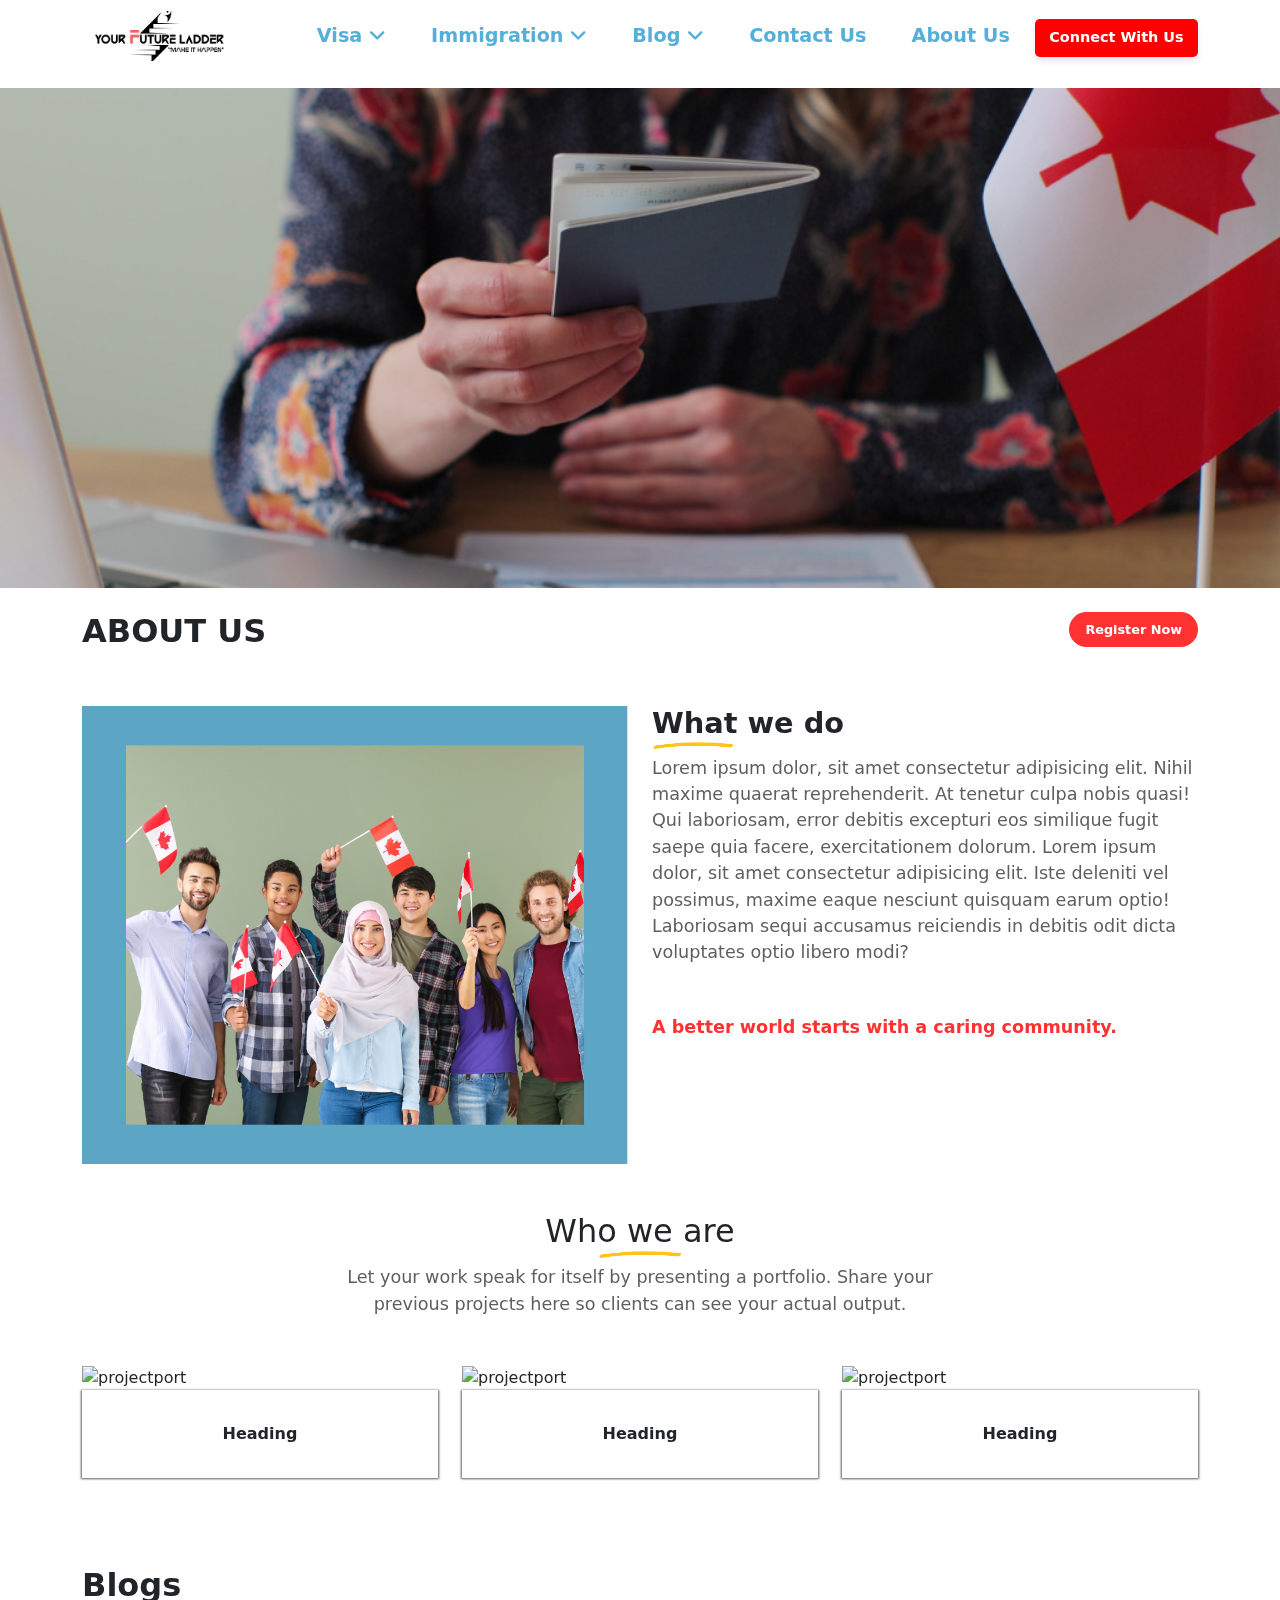
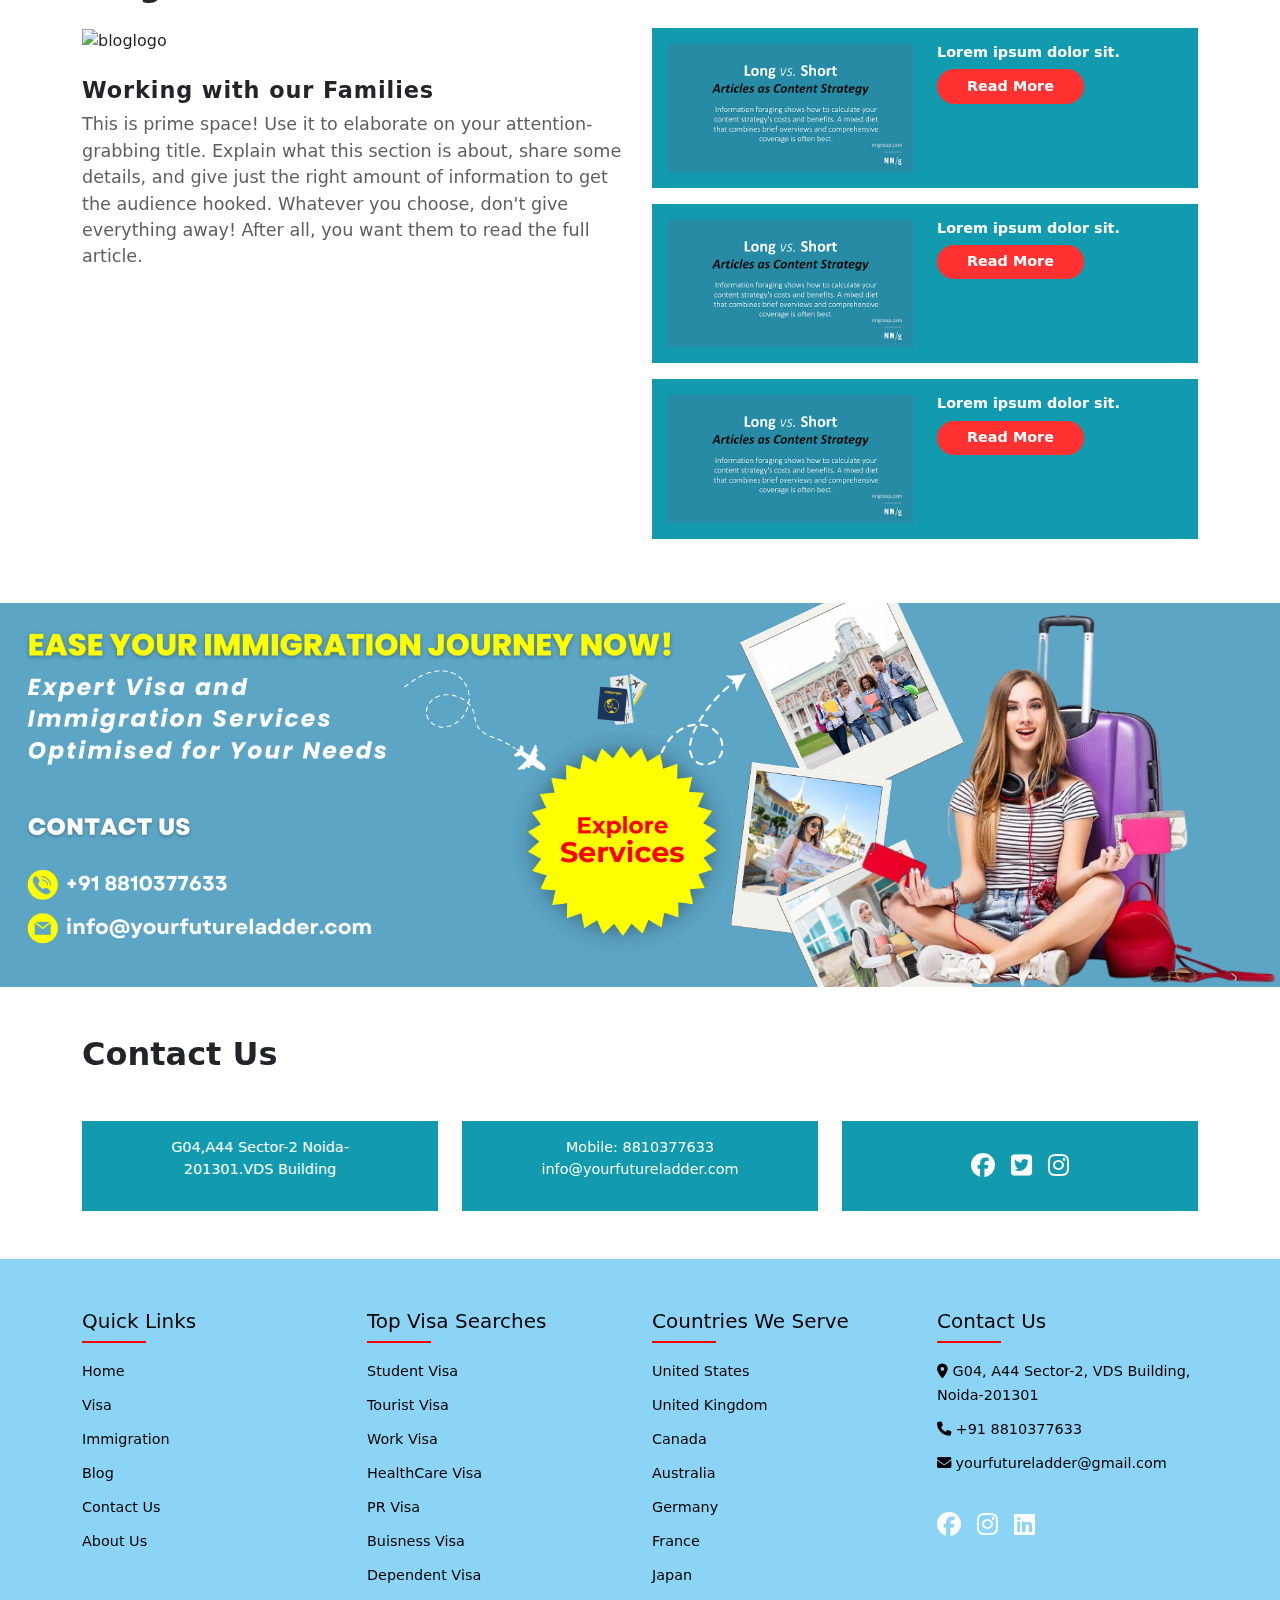
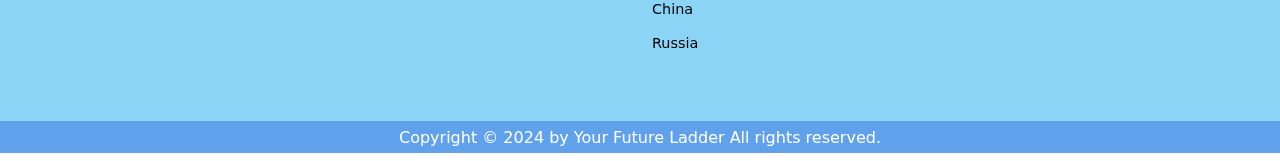
==== commit 84bdf9af: "put Header and footer on Yfl and link the page." ====
--- a/Pages/About.html
+++ b/Pages/About.html
@@ -10,6 +10,75 @@
         <link rel="stylesheet" href="../style.css">
     </head>
     <body>
+        <header class="NavMenu">
+            <div class="container">
+                <nav class="Navbar">
+                    <label class="weblogo">
+                        <img src="../Images/futureladderlogo.png" alt="futureladderlogo">
+                    </label>
+                    <ul>
+                        <label id="crosslogo">
+                            <i class="fa-solid fa-xmark fa-lg"></i>
+                        </label>
+                        <li class="showToggle" onclick="toggleSubMenu()">
+                            <a href="#">
+                                Visa
+                                <i class="fa-solid fa-angle-down"></i>
+                            </a>
+                            <div class="sub-menu-1" style="display: none;">
+                                <ul>
+                                    <li>
+                                        <a href="./visa-type.html">Student Visa</a>
+                                    </li>
+                                    <li>
+                                        <a href="./visa-type.html">Tourist Visa</a>
+                                    </li>
+                                    <li>
+                                        <a href="./visa-type.html">Work Visa</a>
+                                    </li>
+                                    <li>
+                                        <a href="./visa-type.html">Healthcare Visa</a>
+                                    </li>
+                                    <li>
+                                        <a href="./visa-type.html">PR Visa</a>
+                                    </li>
+                                    <li>
+                                        <a href="./visa-type.html">Business Visa</a>
+                                    </li>
+                                    <li>
+                                        <a href="./visa-type.html">Dependent Visa</a>
+                                    </li>
+                                </ul>
+                            </div>
+                        </li>
+                        <li>
+                            <a href="./Visa-services.html">
+                                Immigration
+                                <i class="fa-solid fa-angle-down"></i>
+                            </a>
+                        </li>
+                        <li>
+                            <a href="#">
+                                Blog
+                                <i class="fa-solid fa-angle-down"></i>
+                            </a>
+                        </li>
+                        <li>
+                            <a href="#contact" class="connectUs">Contact Us</a>
+                        </li>
+                        <li>
+                            <a href="./About.html" class="connectUs">About Us</a>
+                        </li>
+                        <span class="text-center">
+                            <a href="#Enquiry" class="connectWith">Connect With Us</a>
+                        </span>
+                    </ul>
+                    <label id="logo">
+                        <i class="fa-solid fa-bars fa-xl"></i>
+                    </label>
+                </nav>
+            </div>
+        </header>
         <section class="AboutUsBanner mb-5">
             <div>
                 <img src="../Images/aboutusbg.png" alt="aboutusbg">
@@ -193,5 +262,185 @@
                 </div>
             </div>
         </section>
+        <footer>
+            <div class="FooterBanner">
+                <div class="container">
+                    <div class="row">
+                        <div class="col-lg-3 footer-widget">
+                            <div class="CompnayData">
+                                <h5 class="companyInfo">Quick Links</h5>
+                                <span class="Textdecorate"></span>
+                                <div class="CompnayInnerDataList">
+                                    <ul>
+                                        <li>
+                                            <a href="/" class="mainfwrapper">Home</a>
+                                        </li>
+                                        <li>
+                                            <a href="/" class="mainfwrapper">Visa</a>
+                                        </li>
+                                        <li>
+                                            <a href="/" class="mainfwrapper">Immigration</a>
+                                        </li>
+                                        <li>
+                                            <a href="/" class="mainfwrapper">Blog</a>
+                                        </li>
+                                        <li>
+                                            <a href="/" class="mainfwrapper">Contact Us</a>
+                                        </li>
+                                        <li>
+                                            <a href="/" class="mainfwrapper">About Us</a>
+                                        </li>
+                                    </ul>
+                                </div>
+                            </div>
+                        </div>
+                        <div class="col-lg-3 footer-widget">
+                            <div class="CompnayData">
+                                <h5 class="companyInfo">Top Visa Searches</h5>
+                                <span class="Textdecorate"></span>
+                                <div class="CompnayInnerDataList">
+                                    <ul>
+                                        <li>
+                                            <a href="/" class="mainfwrapper">
+                                                Student Visa
+                                            </a>
+                                        </li>
+                                        <li>
+                                            <a href="/" class="mainfwrapper">
+                                                Tourist Visa
+                                            </a>
+                                        </li>
+                                        <li>
+                                            <a href="/" class="mainfwrapper">
+                                                Work Visa
+                                            </a>
+                                        </li>
+                                        <li>
+                                            <a href="/" class="mainfwrapper">
+                                                HealthCare Visa
+                                            </a>
+                                        </li>
+                                        <li>
+                                            <a href="/" class="mainfwrapper">
+                                                PR Visa
+                                            </a>
+                                        </li>
+                                        <li>
+                                            <a href="/" class="mainfwrapper">
+                                                Buisness Visa
+                                            </a>
+                                        </li>
+                                        <li>
+                                            <a href="/" class="mainfwrapper">
+                                                Dependent Visa
+                                            </a>
+                                        </li>
+                                    </ul>
+                                </div>
+                            </div>
+                        </div>
+                        <div class="col-lg-3 footer-widget">
+                            <div class="CompnayData">
+                                <h5 class="companyInfo">Countries We Serve</h5>
+                                <span class="Textdecorate"></span>
+                                <div class="CompnayInnerDataList">
+                                    <ul>
+                                        <li>
+                                            <a href="/" class="mainfwrapper">
+                                                United States
+                                            </a>
+                                        </li>
+                                        <li>
+                                            <a href="/" class="mainfwrapper">
+                                                United Kingdom
+                                            </a>
+                                        </li>
+                                        <li>
+                                            <a href="/" class="mainfwrapper">
+                                                Canada
+                                            </a>
+                                        </li>
+                                        <li>
+                                            <a href="/" class="mainfwrapper">
+                                                Australia
+                                            </a>
+                                        </li>
+                                        <li>
+                                            <a href="/" class="mainfwrapper">
+                                                Germany
+                                            </a>
+                                        </li>
+                                        <li>
+                                            <a href="/" class="mainfwrapper">
+                                                France
+                                            </a>
+                                        </li>
+                                        <li>
+                                            <a href="/" class="mainfwrapper">
+                                                Japan
+                                            </a>
+                                        </li>
+                                        <li>
+                                            <a href="/" class="mainfwrapper">
+                                                China
+                                            </a>
+                                        </li>
+                                        <li>
+                                            <a href="/" class="mainfwrapper">
+                                                Russia
+                                            </a>
+                                        </li>
+                                    </ul>
+                                </div>
+                            </div>
+                        </div>
+                        <div class="col-lg-3 footer-widget">
+                            <div class="CompnayData mb-5">
+                                <h5 class="companyInfo">Contact Us</h5>
+                                <span class="Textdecorate"></span>
+                                <div class="CompnayInnerDataList">
+                                    <ul>
+                                        <li>
+                                            <a href="https://www.google.com/maps/search/A-44,+Sector+-2,+Noida-201301+Uttar+Pradesh/@28.5867058,77.2694719,12z/data=!3m1!4b1?entry=ttu" class="mainfwrapper">
+                                                <i class="fa-solid fa-location-dot"></i>
+                                                G04, A44 Sector-2, VDS Building, Noida-201301
+                                            </a>
+                                        </li>
+                                        <li>
+                                            <a href="tel:+91-9315969524" class="mainfwrapper">
+                                                <i class="fa-solid fa-phone"></i>
+                                                +91 8810377633
+                                            </a>
+                                        </li>
+                                        <li>
+                                            <a href="mailto:info@mayawebtech.com" class="mainfwrapper">
+                                                <i class="fa-solid fa-envelope"></i>
+                                                yourfutureladder@gmail.com
+                                            </a>
+                                        </li>
+                                    </ul>
+                                </div>
+                            </div>
+                            <div class="socialIcon">
+                                <Link to="https://www.facebook.com/yourfutureladder/">
+                                <i class="fa-brands fa-facebook fa-xl"></i>
+                                </Link>
+                                <Link to="https://www.linkedin.com/in/yourfutureladder/">
+                                <i class="fa-brands fa-instagram fa-xl"></i>
+                                </Link>
+                                <Link to="https://www.instagram.com/_your_future_ladder_/">
+                                <i class="fa-brands fa-linkedin fa-xl"></i>
+                                </Link>
+                            </div>
+                        </div>
+                    </div>
+                </div>
+            </div>
+        </footer>
+        <section class="copyright">
+            <div class="container">
+                <h4 class="copyHead">Copyright © 2024 by Your Future Ladder All rights reserved.</h4>
+            </div>
+        </section>
     </body>
 </html>
--- a/style.css
+++ b/style.css
@@ -73,6 +73,60 @@
     text-decoration: none;
     box-shadow: 0 4px 6px rgba(0, 0, 0, 0.1);
     animation: popUp 2s infinite alternate;
+}
+
+.NavMenu .Navbar .sub-menu-1 {
+    display: none;
+}
+
+.NavMenu .Navbar .sub-menu-1 {
+    position: absolute;
+    background: #000;
+    margin-top: 0px;
+    margin-left: -15px;
+    z-index: 999;
+}
+
+.NavMenu .Navbar .sub-menu-1 ul {
+    display: block !important;
+    margin: 10px;
+    padding: 8px;
+}
+
+.NavMenu .Navbar .sub-menu-1 ul li {
+    width: 130px;
+    padding: 0px;
+    border-bottom: 1px solid #fff;
+    background: transparent;
+    border-radius: 0;
+    text-align: left;
+    margin-bottom: 8px !important;
+    display: flex;
+    align-items: center;
+    justify-content: center;
+}
+
+.NavMenu .Navbar .sub-menu-1 ul li a {
+    text-decoration: none;
+    color: #ffffff;
+    width: 100%;
+    display: block;
+    font-size: 0.9rem;
+}
+
+.NavMenu .Navbar .sub-menu-1 ul li {
+    display: block;
+    line-height: 60px;
+    margin: -12px 0px;
+}
+
+.NavMenu .Navbar .sub-menu-1 ul li:last-child {
+    border-bottom: none;
+    margin-bottom: -8px !important;
+}
+
+.NavMenu .Navbar .sub-menu-1 ul li a:hover {
+    border-bottom: none;
 }
 
 @keyframes popUp {
@@ -2346,7 +2400,7 @@
 
 /************WHAT DO SECTION START***************/
 
-.Whatdo img{
+.Whatdo img {
     width: 100%;
     height: 100%;
 }
@@ -2467,7 +2521,7 @@
 
 /************BANNER BOX SECTION START***********/
 
-.Banner .immigrateBanner img{
+.Banner .immigrateBanner img {
     width: 100%;
     height: 100%;
 }
@@ -2496,7 +2550,284 @@
     margin: auto;
 }
 
-
+/*************VISA TYPE SECTION START**************/
+
+.TopBanner .BannerWrapper img {
+    width: 100%;
+    height: 400px;
+}
+
+/***************VISA TYPE HERO BANNER SECTION START****************/
+
+.HeroBanner {
+    background-color: linear-gradient(to right, red, yellow);
+    height: 100%;
+    width: 100%;
+    padding: 2rem;
+}
+
+.Herobanner .leftBoxwrapper .leftHead {
+    font-size: 3rem;
+    font-weight: 700;
+    line-height: 3;
+}
+
+/**************VISA TYPE WHY CHOOSE SECTION START**************/
+
+.VisaChooseUs .whychoosebg .chooseWrap {
+    font-size: 2.2rem;
+    text-align: center;
+    font-weight: 700;
+    margin-bottom: 0px;
+}
+
+.VisaChooseUs .whychoosebg .linelogo {
+    display: block !important;
+    width: 15%;
+    margin: auto;
+}
+
+.VisaChooseUs .whychoosebg .linelogo img {
+    width: 60%;
+    display: block;
+    margin-bottom: 5px;
+    margin: auto;
+}
+
+.VisaChooseUs .visaChooselogo img {
+    width: 100%;
+}
+
+.VisaChooseUs .outerBoxSpace {
+    margin-left: -4rem;
+    margin-top: 4rem;
+}
+
+.VisaChooseUs .outerBoxSpace .boxcardBg {
+    background-color: #8CD4F6;
+    border-radius: 8px;
+    padding: 2rem;
+}
+
+.VisaChooseUs .outerBoxSpace .boxcardBg .boxCardHead {
+    font-size: 1.4rem;
+    font-weight: 700;
+}
+
+.VisaChooseUs .outerBoxSpace .boxcardBg ul {
+    padding: 15px;
+}
+
+.VisaChooseUs .outerBoxSpace .boxcardBg ul li {
+    list-style-type: decimal;
+    font-weight: 700;
+}
+
+/****************VISA BENEFITS SECTION START********************/
+
+.BenefitsVisa .leftpanelbenefit .leftbPra {
+    font-size: 1.6rem;
+    font-weight: 400;
+    margin-bottom: 0px;
+}
+
+.BenefitsVisa .leftpanelbenefit .linelogo {
+    display: block !important;
+    width: 22%;
+}
+
+.BenefitsVisa .leftpanelbenefit .linelogo img {
+    width: 100%;
+    display: block;
+    margin-bottom: 5px;
+    margin: auto;
+}
+
+.BenefitsVisa .leftpanelbenefit .leftinnerpara {
+    font-size: 1rem;
+    max-width: 400px;
+    line-height: 1.6;
+    margin-top: 2rem;
+    margin-bottom: 2rem;
+}
+
+.BenefitsVisa .leftpanelbenefit .VisaBenfitsConsult .getFreeConsult {
+    background-color: #FF0000;
+    border: none;
+    outline: none;
+    padding: 0.5rem 0.9rem;
+    border-radius: 6px;
+    font-size: 0.9rem;
+    color: #ffffff;
+    font-weight: 700;
+}
+
+.BenefitsVisa .rightpanelbenefit .innerrightcard {
+    background-color: #8CD4F6;
+    padding: 2rem;
+    border-radius: 10px;
+    box-shadow: -10px -10px 0px 0px #129BAE;
+}
+
+.BenefitsVisa .rightpanelbenefit .innerrightcard .cardHeadcont {
+    font-size: 1.4rem;
+    font-weight: 700;
+}
+
+/***************COMPANY HISTORY SECTION START*************/
+
+.CompanyHistory {
+    background-color: #F8F5EF;
+    width: 100%;
+    font-weight: 700;
+    padding-top: 1rem;
+}
+
+.CompanyHistory .HistoryInfo .InfoHead {
+    font-size: 2.2rem;
+    font-weight: 700;
+    margin-bottom: 0px;
+    text-align: center;
+}
+
+.CompanyHistory .HistoryInfo .linelogo {
+    display: block !important;
+    width: 15%;
+    margin: auto;
+}
+
+.CompanyHistory .HistoryInfo .linelogo img {
+    width: 60%;
+    display: block;
+    margin-bottom: 5px;
+    margin: auto;
+}
+
+.CompanyHistory .HistoryInfo .historyIntro {
+    font-weight: 400;
+    max-width: 800px;
+    margin: auto;
+    text-align: center;
+    margin-top: 2rem;
+}
+
+.CompanyHistory .companyMissionbg {
+    background-color: #9DCDE4;
+    width: 100%;
+    padding: 2rem;
+}
+
+.CompanyHistory .companyMissionbg .misionvisonhead {
+    font-size: 1.4rem;
+    font-weight: 700;
+    text-align: center;
+    margin-bottom: 1rem;
+}
+
+.CompanyHistory .companyMissionbg .misionvisoncont {
+    font-weight: 400;
+    max-width: 400px;
+    margin-top: 1rem;
+    margin: auto;
+}
+
+/***************VISA COUNTRY SERVICES SECTION START******************/
+
+.CountryServices .CountryWrapper .CountryHead {
+    font-size: 2.2rem;
+    font-weight: 700;
+    text-align: center;
+    margin-bottom: 0px;
+}
+
+.CountryServices .CountryWrapper .linelogo {
+    display: block !important;
+    width: 15%;
+    margin: auto;
+}
+
+.CountryServices .CountryWrapper .linelogo img {
+    width: 60%;
+    display: block;
+    margin-bottom: 5px;
+    margin: auto;
+}
+
+/***************FOOTER-BOX SECTION START**************/
+
+.FooterBanner {
+    background-color: #8CD4F6;
+    width: 100%;
+    height: 100%;
+}
+
+.FooterBanner .footer-widget {
+    margin: 50px 0px;
+}
+
+.FooterBanner .footer-widget .Textdecorate {
+    display: block;
+    border-bottom: 2px solid red;
+    width: 4em;
+    padding-top: 0;
+    margin-bottom: 1rem;
+}
+
+.FooterBanner .innerfwrapper {
+    color: #000 !important;
+}
+
+.FooterBanner .CompnayData .companyInfo {
+    color: #000;
+}
+
+.FooterBanner .CompnayData:hover .Textdecorate {
+    width: 100%;
+    transition: all .5s ease-in-out;
+}
+
+.FooterBanner .CompnayData .CompanyWork {
+    color: #ffffff;
+    margin-bottom: 2rem;
+    font-size: 0.9rem;
+}
+
+.FooterBanner .CompnayData .CompanyWork:hover {
+    color: red;
+}
+
+.FooterBanner .CompnayData .CompnayInnerDataList ul {
+    padding: 0px;
+}
+
+.FooterBanner .CompnayData .CompnayInnerDataList ul li {
+    margin-bottom: 10px;
+}
+
+.FooterBanner .CompnayData .CompnayInnerDataList ul li .mainfwrapper {
+    color: #000;
+    text-decoration: none;
+    font-size: 0.9rem;
+}
+
+.FooterBanner .CompnayData .CompnayInnerDataList ul li .mainfwrapper:hover {
+    color: red;
+}
+
+.FooterBanner .socialIcon {
+    display: flex;
+    align-items: center;
+    flex-direction: row;
+    gap: 1rem;
+}
+
+.FooterBanner .socialIcon i {
+    color: #ffffff;
+}
+
+.FooterBanner .socialIcon i:hover {
+    color: red;
+}
 
 /*******************MEDIA QUERY START********************/
 
@@ -2533,7 +2864,7 @@
 
     .Navbar ul li {
         display: block;
-        margin: 50px 0px;
+        margin: 40px 0px;
         line-height: 30px;
     }
 
@@ -2625,6 +2956,35 @@
         font-size: 1.8rem;
         text-align: start;
     }
+
+    /***********VISA TYPE CSS START**************/
+    .TopBanner .BannerWrapper img {
+        height: 300px;
+    }
+
+    .VisaChooseUs .visaChooselogo img {
+        width: 100%;
+        margin-top: 2rem;
+    }
+
+    .VisaChooseUs .outerBoxSpace {
+        margin-left: 0rem;
+        margin-top: 1rem;
+    }
+
+    .VisaChooseUs .outerBoxSpace .boxcardBg {
+        text-align: center;
+        width: 100%;
+    }
+
+    .VisaChooseUs .outerBoxSpace .boxcardBg ul {
+        width: 25%;
+        margin: auto;
+    }
+
+    .VisaChooseUs .outerBoxSpace .boxcardBg ul li {
+        width: 0px;
+    }
 }
 
 @media(max-width:320px) {
